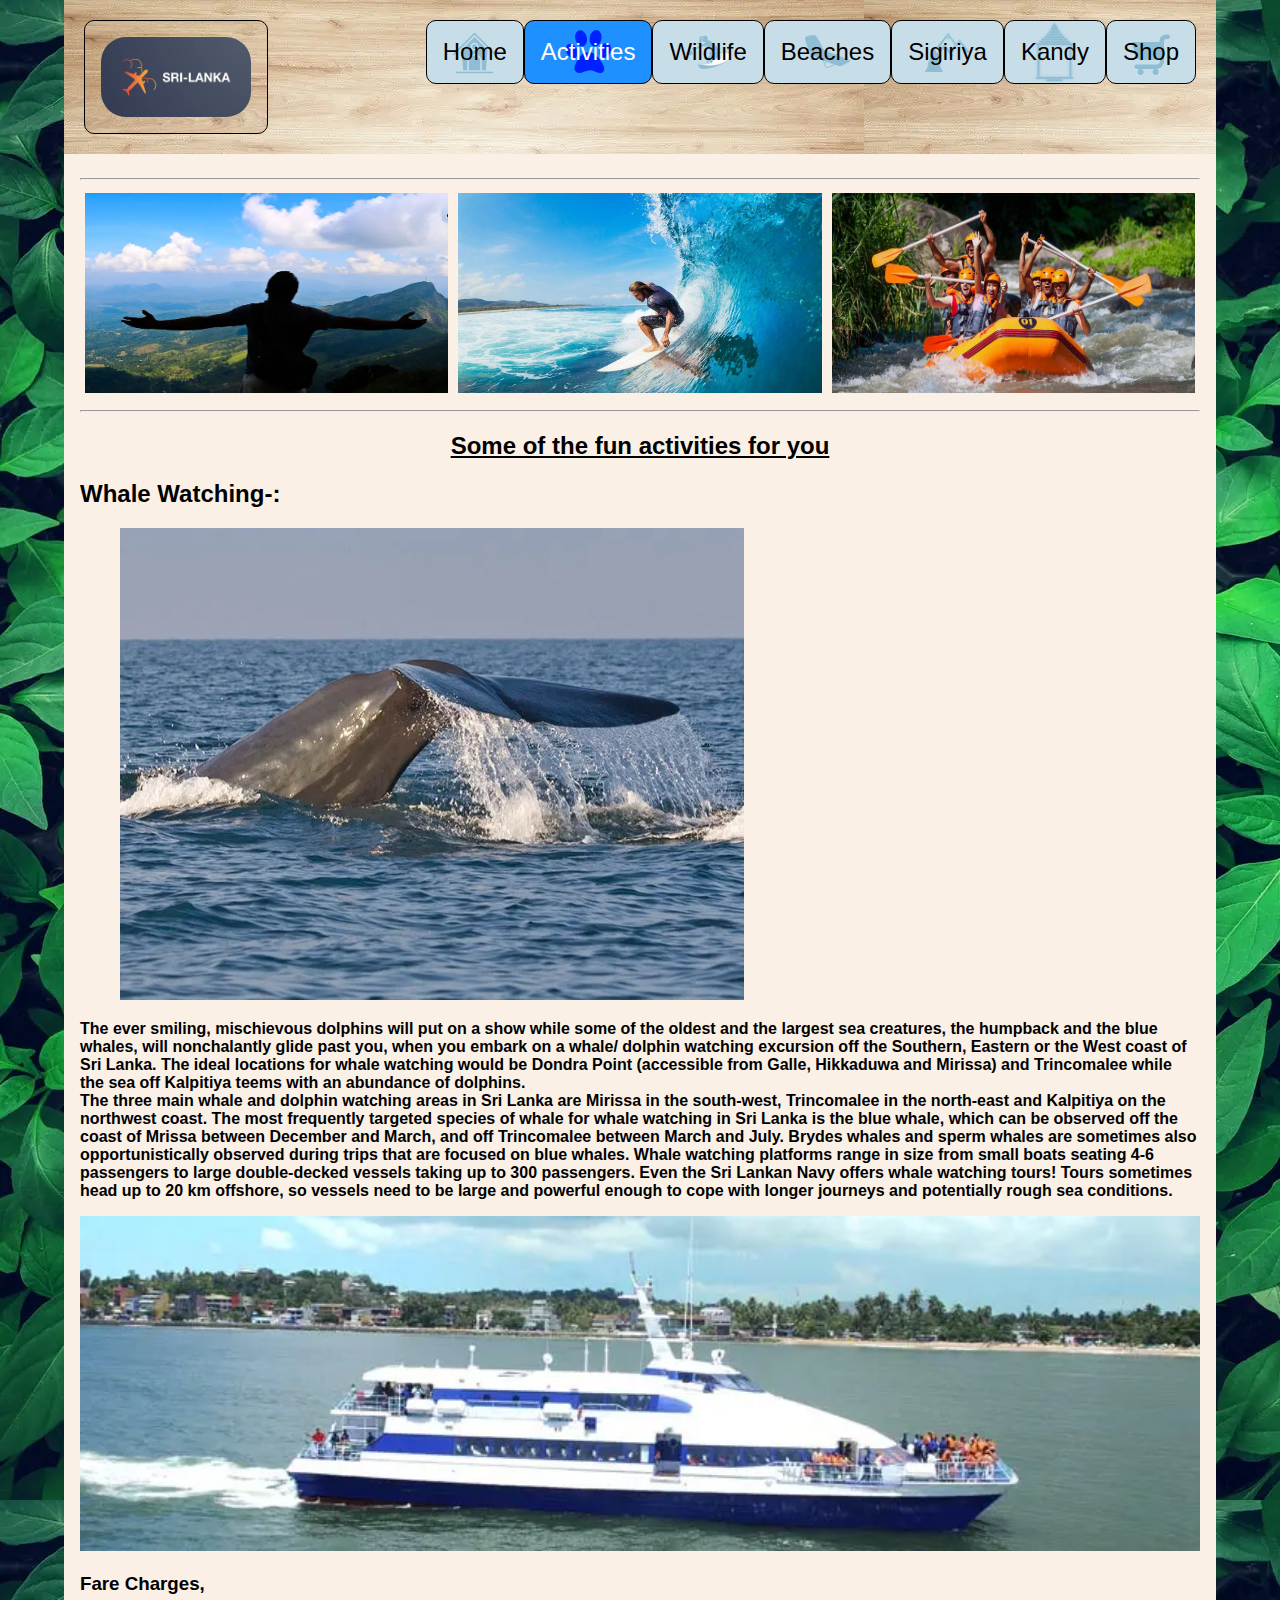
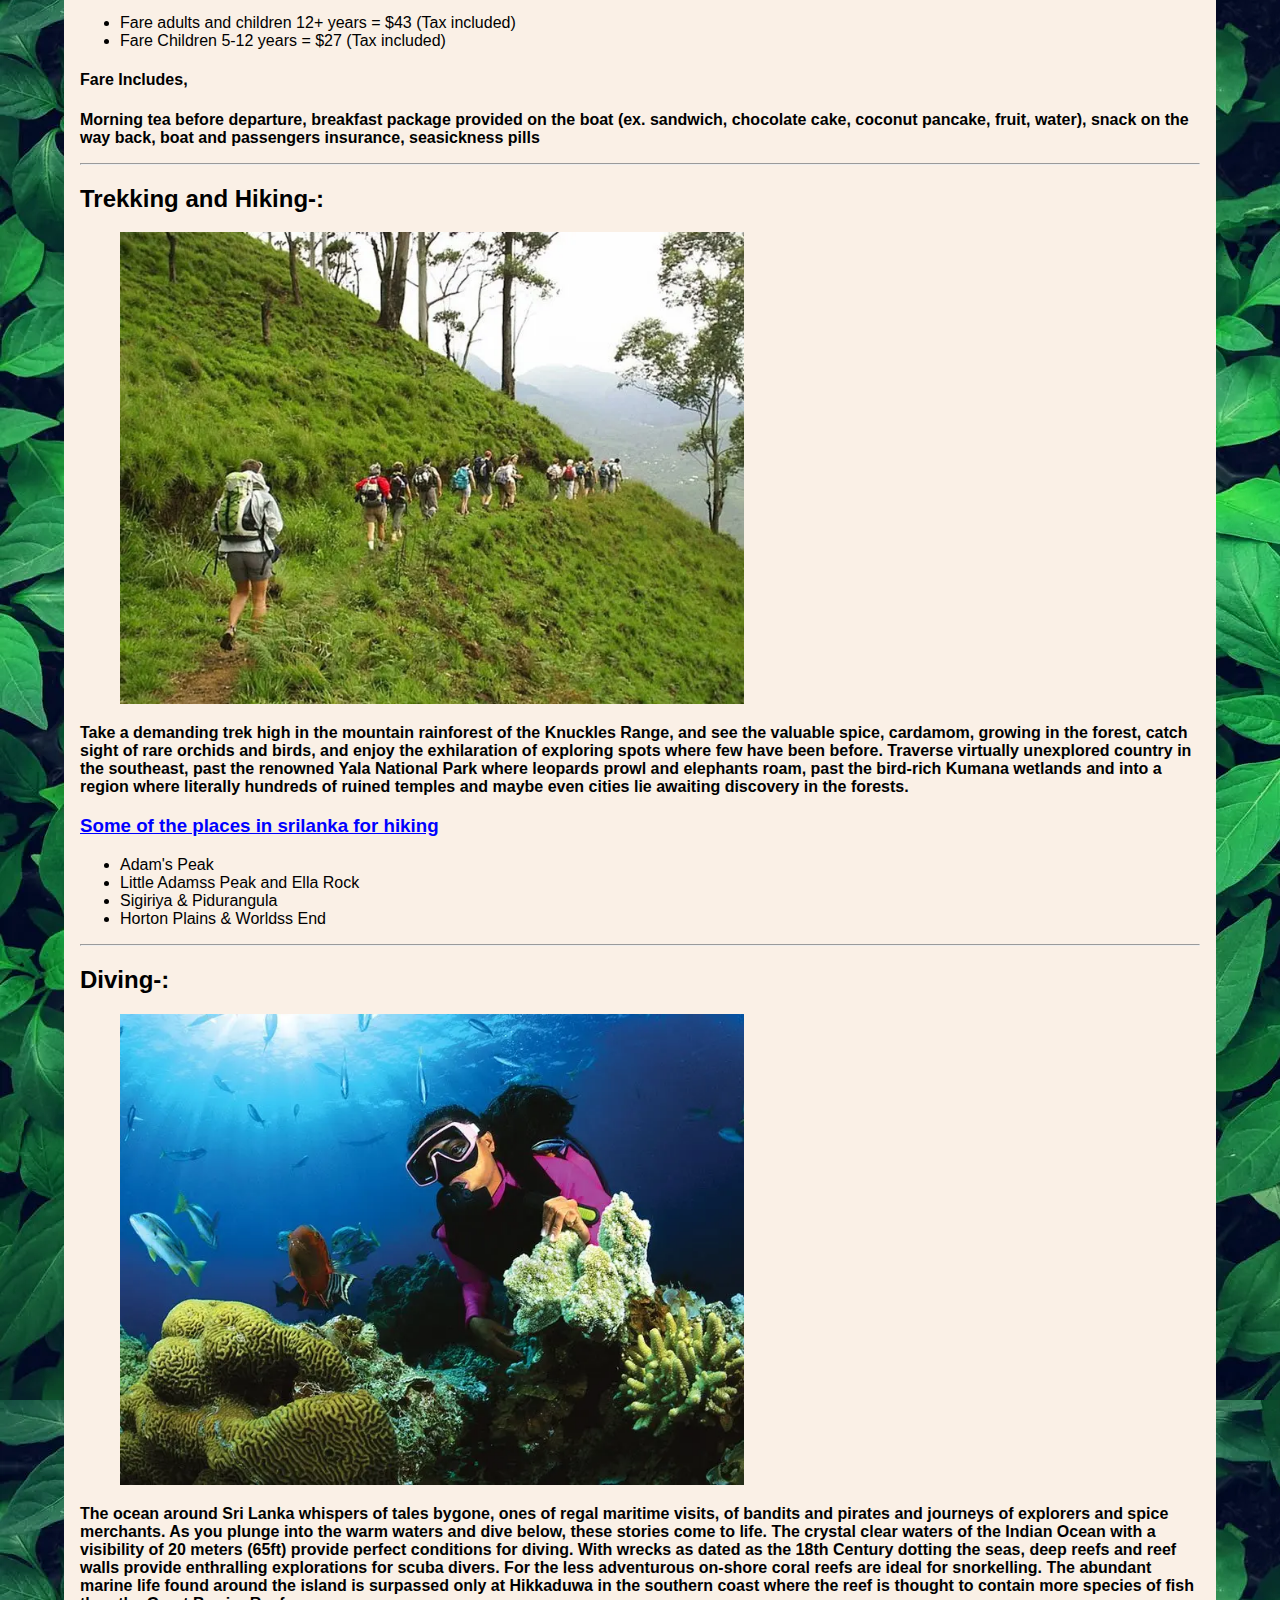
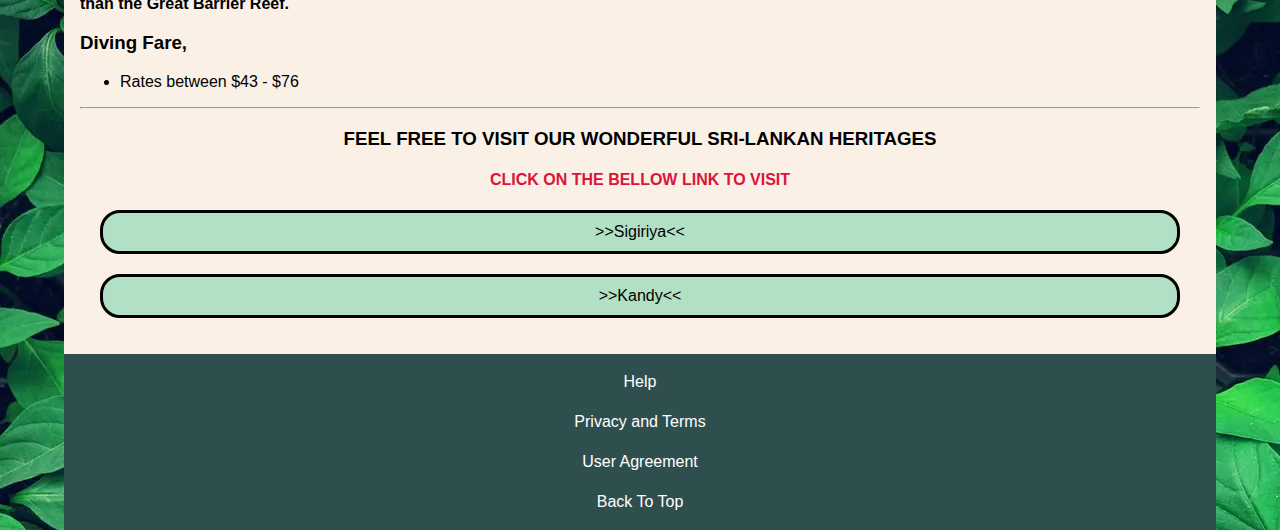
==== activities.html @ 9f650286 "Files Upload" ====
<!DOCTYPE html>
<html>
    <head>
        <title>Activies</title>

        <meta charset="utf-8">
        <meta name="viewport" content="width=device-width, initial-scale=1">
        <link rel="stylesheet" href="activites.css">
        <link rel="stylesheet" href="style.css">

        <!--Fav icon-->
        <link rel="apple-touch-icon" sizes="180x180" href="C:\Users\Abdullah Suhail\Desktop\CB010327\images/1apple-touch-icon.png">
        <link rel="icon" type="image/png" sizes="32x32" href="C:\Users\Abdullah Suhail\Desktop\CB010327\images/1favicon-32x32.png">
        <link rel="icon" type="image/png" sizes="16x16" href="C:\Users\Abdullah Suhail\Desktop\CB010327\images/1favicon-16x16.png">
        <link rel="manifest" href="C:\Users\Abdullah Suhail\Desktop\CB010327\images/site.webmanifest">
        <link rel="mask-icon" href="C:\Users\Abdullah Suhail\Desktop\CB010327\images/1safari-pinned-tab.svg" color="#5bbad5">
        <link rel="shortcut icon" href="C:\Users\Abdullah Suhail\Desktop\CB010327\images/1favicon.ico">
        <meta name="msapplication-TileColor" content="#00aba9">
        <meta name="msapplication-config" content="C:\Users\Abdullah Suhail\Desktop\CB010327\images/1browserconfig.xml">
        <meta name="theme-color" content="#e8e8e8">
    </head>

    
    <body background="images/background3.webp">

      <div id="container">
       <header>
        <div class="header">
          <a class="logoclick" href="index.html"><img src="images/Main logo.webp" alt="home logo" class="homelogo" width="150px" height="80px"></a>
            <div class="header-right">
              <a  href="index.html">Home</a>
              <a class="active" href="activities.html" target="_self">Activities</a>
              <a href="wildlife.html" target="_self">Wildlife</a>
              <a href="beaches.html" target="_self">Beaches</a>
              <a href="heritage1.html" target="_self">Sigiriya</a>
              <a href="heritage2.html" target="_self">Kandy</a>
              <a href="donate.html" target="_self">Shop</a>
            </div>
          </div>
       </header>
<main>
             <hr>
    <div class="row">
        <div class="column">
          <img src="images/slide show 1.webp" class="activities" alt="act1" style="width:100%" height="200px">
        </div>
        <div class="column">
          <img src="images/slide show 2.webp" class="activities" alt="act2" style="width:100%" height="200px">
        </div>
        <div class="column">
          <img src="images/slide show 3.webp" class="activities" alt="act3" style="width:100%" height="200px">
        </div>
      </div>
                    <hr>

                    <h2 style="text-align: center;"><b><u>Some of the fun activities for you</u></b></h2>

                    <article class="whalewatchingmain">
                        <h2 style="text-align:left;">Whale Watching-:</h2>
            
                        <figure>
                            <img class="whalewatchpic" src="images/Whale watching.webp" alt="whale watching">
                        </figure>
            
                        <p style="text-align: left;"><strong>
                            The ever smiling, mischievous dolphins will put on a show while
                             some of the oldest and the largest sea creatures,
                              the humpback and the blue whales, will nonchalantly  glide past you,
                               when you embark on a whale/ dolphin watching excursion off the Southern,
                                Eastern or the West coast of Sri Lanka.
                                 The ideal locations for whale watching would be Dondra
                                  Point (accessible from Galle, Hikkaduwa and Mirissa)
                                   and Trincomalee while the sea off Kalpitiya teems with
                                    an abundance of dolphins. <br>
                                    The three main whale and dolphin watching areas in Sri Lanka
                                     are Mirissa in the south-west, Trincomalee in the north-east
                                      and Kalpitiya on the northwest coast. The most frequently
                                       targeted species of whale for whale watching in
                                        Sri Lanka is the blue whale, which can be observed off
                                         the coast of Mrissa between December and March,
                                          and off Trincomalee between March and July.
                                            Brydes whales and sperm whales are sometimes also
                                             opportunistically observed during trips that are focused on blue whales.
                                               Whale watching platforms range in size from small boats
                                                seating 4-6 passengers to large double-decked vessels
                                                 taking up to 300 passengers.  Even the Sri Lankan Navy
                                                  offers whale watching tours! Tours sometimes head up
                                                   to 20 km offshore, so vessels need to be large and powerful
                                                    enough to cope with longer journeys and potentially rough sea conditions.
                        </strong></p>

                        <img src="images//Whale watching ship.webp" alt="ship" width="100%">

                        <h3><b>Fare Charges,</b></h3>

                        <ul>
                            <li>Fare adults and children 12+ years = $43 (Tax included)</li>
                            <li>Fare Children 5-12 years = $27 (Tax included)</li>
                        </ul>
                        <h4>Fare Includes,</h4>
                            <p><b>Morning tea before departure,
                                 breakfast package provided on the boat (ex. sandwich, chocolate cake,
                                  coconut pancake, fruit, water), snack on the way back,
                                   boat and passengers insurance, seasickness pills</b></p>

                    </article>
            <hr>
                        <article class="hikinhmain"> 
                         <h2>Trekking and Hiking-:</h2>
            
                         <figure>
                             <img class="hikingpic" src="images/Hikking.webp" alt="hiking">
                         </figure>
            
                         <p style="text-align: left;"><strong>
                            Take a demanding trek high in the mountain rainforest
                             of the Knuckles Range, and see the valuable spice, cardamom, growing
                              in the forest, catch sight of rare orchids and birds,
                               and enjoy the exhilaration of exploring spots where
                                few have been before.  Traverse virtually unexplored
                                 country in the southeast, past the renowned Yala
                                  National Park where leopards prowl and elephants roam,
                                   past the bird-rich Kumana wetlands and into 
                                   a region where literally hundreds of ruined
                                    temples and maybe even cities lie awaiting discovery in the forests.
                         </strong></p>

                         <h3 style="color: blue;"><u>Some of the places in srilanka for hiking</u></h3>

                         <ul>
                             <li>Adam's Peak</li>
                             <li>Little Adamss Peak and Ella Rock</li>
                             <li>Sigiriya & Pidurangula</li>
                             <li>Horton Plains & Worldss End</li>
                         </ul>
                        </article>
            <hr>
                        <article class="divingmain">
                         <h2>Diving-:</h2>
            
                         <figure>
                             <img class="divingpic" src="images/diving.webp" alt="diving">
                         </figure>
            
                         <p style="text-align: left;"><strong>
                            The ocean around Sri Lanka whispers of tales bygone,
                             ones of regal maritime visits, of bandits and pirates 
                             and journeys of explorers and spice merchants.
                               As you plunge into the warm waters and dive below,
                                these stories come to life. The crystal clear waters
                                 of the Indian Ocean with a visibility of 20 meters (65ft)
                                   provide perfect conditions for diving.
                                     With wrecks as dated as the 18th Century dotting the seas,
                                      deep reefs and reef walls provide enthralling explorations
                                       for scuba divers. For the less adventurous
                                        on-shore coral reefs are ideal for snorkelling.
                                         The abundant marine life found around the island is
                                          surpassed only at Hikkaduwa in the southern coast
                                           where the reef is thought to contain more species
                                            of fish than the Great Barrier Reef.
                         </strong></p>

                         <h3><b>Diving Fare,</b></h3>
                         <ul>
                             <li>Rates between $43 - $76</li>
                         </ul>

                        
                        </article>
                        <hr>
                        <div id="link">
                          <h3><p>FEEL FREE TO VISIT OUR WONDERFUL SRI-LANKAN HERITAGES</p></h3>
                          <h4><p class="click"><b>CLICK ON THE BELLOW LINK TO VISIT</b></p></h4>
                          <a href="heritage1.html" target="_blank"> >>Sigiriya<< </a>
                          <a href="heritage2.html" target="_blank"> >>Kandy<< </a>
                        </div>
</main>

                        <footer>
                          <nav>
                              <ul>
                                  <li><a href="#">Help</a></li>
                                  <li><a href="#">Privacy and Terms</a></li>
                                  <li><a href="#">User Agreement</a></li>
                                  <li><a href="#top">Back To Top</a></li>
                              </ul>
                          </nav>
                      </footer>
                    </div>
    </body>
</html>
---- activites.css ----
* {box-sizing: border-box}
body {font-family: Arial, Helvetica, sans-serif; margin:0}

/* Three image containers (use 25% for four, and 50% for two, etc) */
.column {
  float: left;
  width: 33.33%;
  padding: 5px;
}

/* Clear floats after image containers */
.row::after {
content: "";
clear: both;
display: table;
}

/* Media for the economy */
@media screen and (max-width: 560px) {
  .column {
    float: none;
    width: 100%;
    padding: 5px;
  }

  .activities {
    height: 200px;
  }
}

.activities:hover {
  animation-name: ecopictures;
  -webkit-animation-name: ecopictures;
  transform: scale(1.2);
  -webkit-transform:scale(1.2);
  animation-delay: 1s;
  -webkit-animation-delay: 1s;
  transition: 1s;
}

.whalewatchpic {
  width: 100%;
  height: auto;
}

@media (min-width: 1025px) and (max-width: 1280px)
{  
  .whalewatchpic {
width: 60%;
height: 50%;
  }
}

.hikingpic {
  width: 100%;
  height: auto;
}

@media (min-width: 1025px) and (max-width: 1280px)
{  
  .hikingpic {
width: 60%;
height: 50%;
  }
}

.divingpic {
  width: 100%;
  height: auto;
}

@media (min-width: 1025px) and (max-width: 1280px)
{  
  .divingpic {
width: 60%;
height: 50%;
  }
}

#link a {
display: flex;
justify-content: center;
  margin: 20px;
  color: black;
  padding: 10px;
  background-color:rgb(177, 224, 196);
  border-radius: 20px;
  border: 3px solid black;
  text-decoration: none;
}

#link p {
  text-align: center;
}

.click {
  color: crimson;
}
---- style.css ----
* body {
    margin: 0;
    font-family: Arial, Helvetica, sans-serif;
  }
  

  #container {
    min-width: 240px;
    max-width: 1200px;
    width: 90%;
    margin: 0 auto;
background: linen;
}

.logoclick {
    padding: 0;
    margin: 0;
    background-image: url("images/wooden\ heaher\ design.webp");
}


.heading {
  text-align: center;
}

footer {
  background: darkslategrey;
  padding: 0.5em;
  text-align: center;
}


main {
    padding: 1em;
    margin: 0;
}



   /*Navigaion bar*/
   .header {
    overflow: hidden;
    background: url("images/wooden\ heaher\ design.webp");
    padding: 20px 20px;
  }
  
  .header a {
    display: flex;
    float: left;
    color: black;
    background-color: rgb(199, 222, 233);
    text-align: center;
    padding: 16px;
    text-decoration: none;
    font-size: 24px; 
    line-height: 30px;
    border-radius: 10px;
    border: 1px solid black;
  }

  @media screen and (min-width: 768px) and (max-width: 900px) {
.header a {
  padding: 7px;
}
  }
  
  .header a.logo {
    font-size: 15px;
    font-weight: bold;
  }
  
  .header a:hover {
    background-color: #ddd;
    color: black;
  }
  
  .header a.active {
    background-color: dodgerblue;
    color: white;
  }
  
  .header-right {
    float: right;
  }
  
  .homelogo {
      border-radius: 25px;
  }

 /* Normmal size icons */
 .header-right a:nth-of-type(1) {
    background-image: url(images/home.svg);
    background-repeat: no-repeat;
    background-position: center;
    background-size: 45px;
    margin: 0px;
    background-blend-mode: overlay;
    }
    
    .header-right a:nth-of-type(2) {
    background-image: url(images/Wildlife.svg);
    background-repeat: no-repeat;
    background-position: center;
    background-size: 45px;
    background-blend-mode: overlay;
    }
    
    .header-right a:nth-of-type(3) {
    background-image: url(images/activities.svg);
    background-repeat: no-repeat;
    background-position: center;
    background-size: 45px;
    background-blend-mode: overlay;
    }
    
    .header-right a:nth-of-type(4) {
    background-image: url(images/beaches\ \(2\).svg);
    background-repeat: no-repeat;
    background-position: center;
    background-size: 45px;
    background-blend-mode: overlay;
    }
    
    .header-right a:nth-of-type(5) {
    background-image: url(images/heritage\ 1.svg);
    background-repeat: no-repeat;
    background-position: center;
    background-size: 45px;
    background-blend-mode: overlay;
    }
    
    .header-right a:nth-of-type(6) {
    background-image: url(images/Temple.svg);
    background-repeat: no-repeat;
    background-position: center;
    background-size: 45px;
    background-blend-mode: overlay;
    }
    
    .header-right a:nth-of-type(7) {
    background-image: url(images/grocery-15.svg);
    background-repeat: no-repeat;
    background-position: center;
    background-size: 45px;
    background-blend-mode: overlay;
    }
    
    @media screen and (max-width: 540px) {
      .header a {
        float: none;
        display: block;
        text-align: center;
        line-height: 20px;
      }
      
      .header-right {
        float: none;
      }
    
      .homelogo {
          width: 100%;
          height: 120px;
      }
    
      .header-right a:nth-of-type(1) {
        background-image: url(images/home.svg);
        background-repeat: no-repeat;
        background-position: left;
        background-size: 45px;
        background-blend-mode: normal;
      }
      
      .header-right a:nth-of-type(2) {
        background-image: url(images/Wildlife.svg);
        background-repeat: no-repeat;
        background-position: left;
        background-size: 45px;
        background-blend-mode: normal;
      }
      
      .header-right a:nth-of-type(3) {
        background-image: url(images/activities.svg);
        background-repeat: no-repeat;
        background-position: left;
        background-size: 45px;
        background-blend-mode: normal;
      }
      
      .header-right a:nth-of-type(4) {
        background-image: url(images/beaches\ \(2\).svg);
        background-repeat: no-repeat;
        background-position: left;
        background-size: 45px;
        background-blend-mode: normal;
      }
      
      .header-right a:nth-of-type(5) {
        background-image: url(images/heritage\ 1.svg);
        background-repeat: no-repeat;
        background-position: left;
        background-size: 45px;
        background-blend-mode: normal;
      }
      
      .header-right a:nth-of-type(6) {
        background-image: url(images/Temple.svg);
        background-repeat: no-repeat;
        background-position: left;
        background-size: 45px;
        background-blend-mode: normal;
      }
    
      .header-right a:nth-of-type(7) {
        background-image: url(images/grocery-15.svg);
        background-repeat: no-repeat;
        background-position: left;
        background-size: 45px;
        background-blend-mode: normal;
      }
      
    }
  
  footer ul {
    list-style-type: none;
    padding: 0;
    margin: 0;
}

footer a {
    text-decoration: none;
    color: white;
    line-height: 40px;
}

footer a:hover {
    text-decoration: underline;
    color: #ff7b00;
}
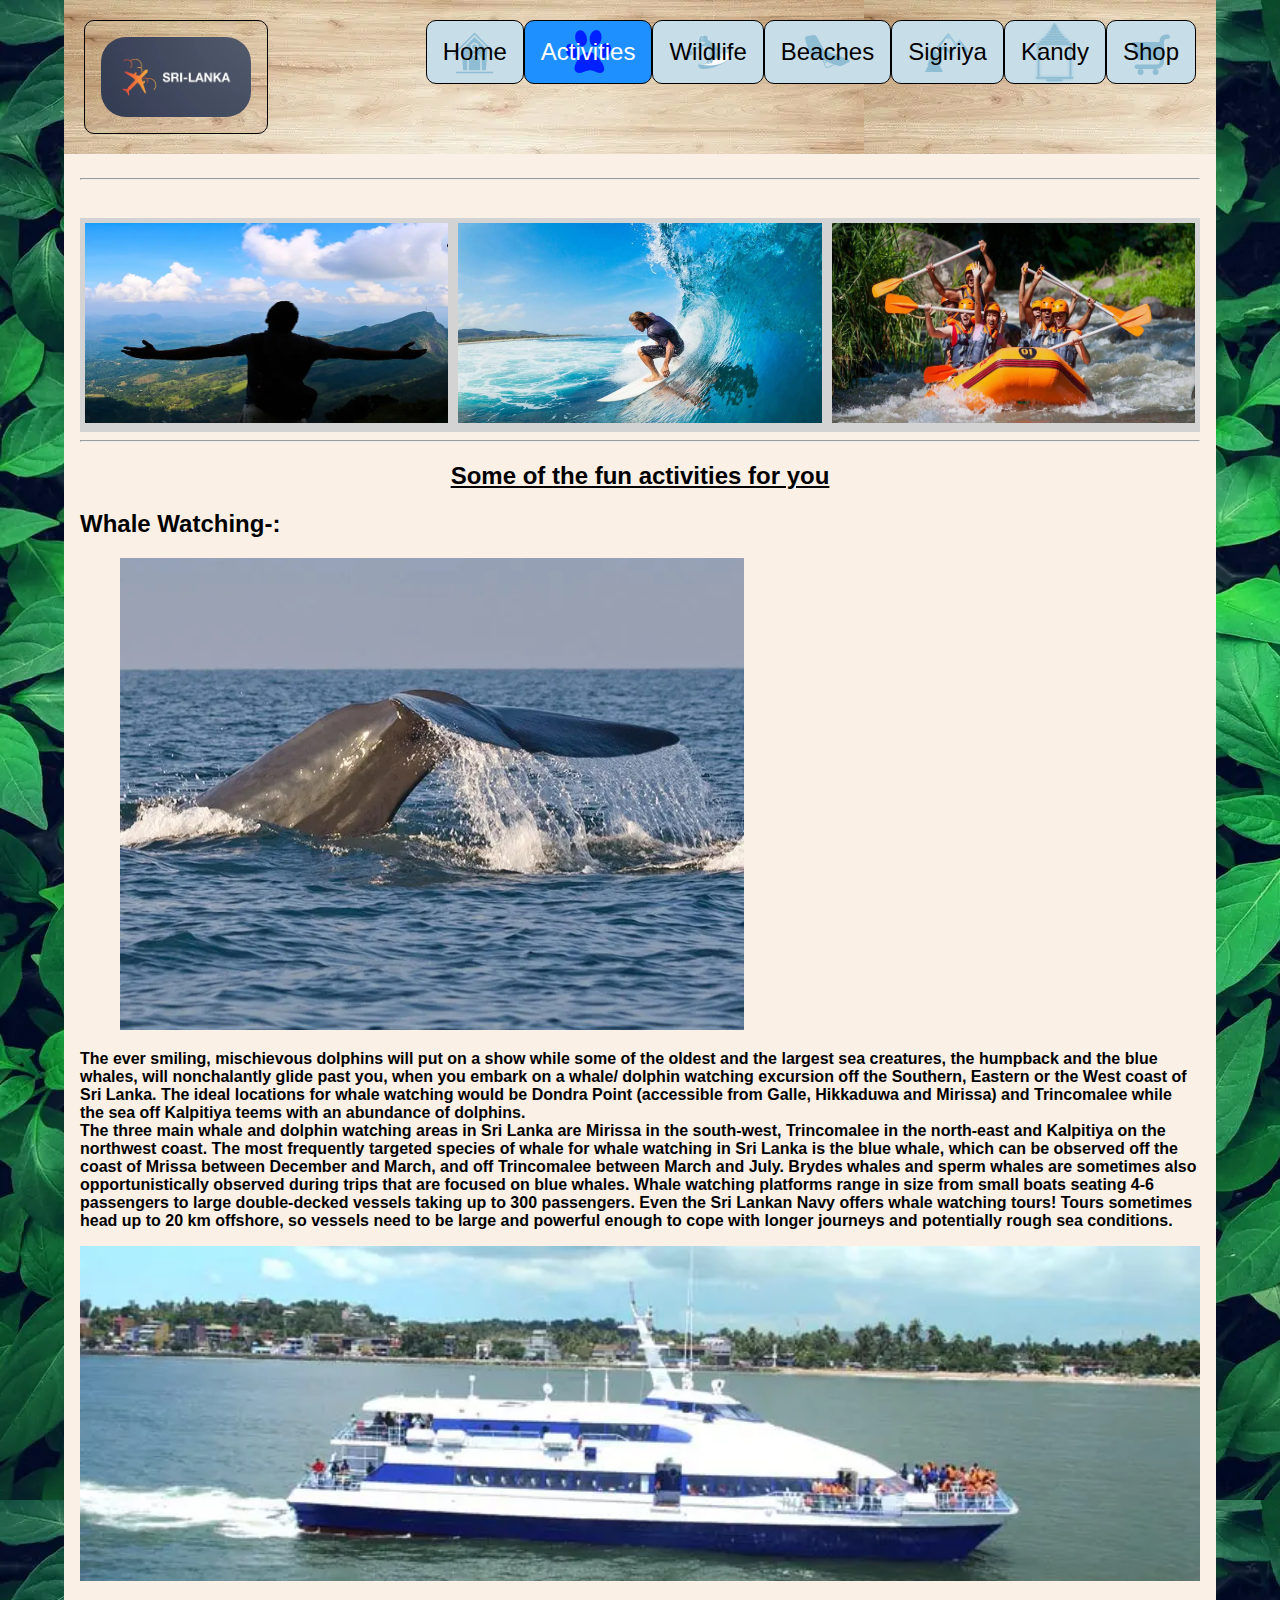
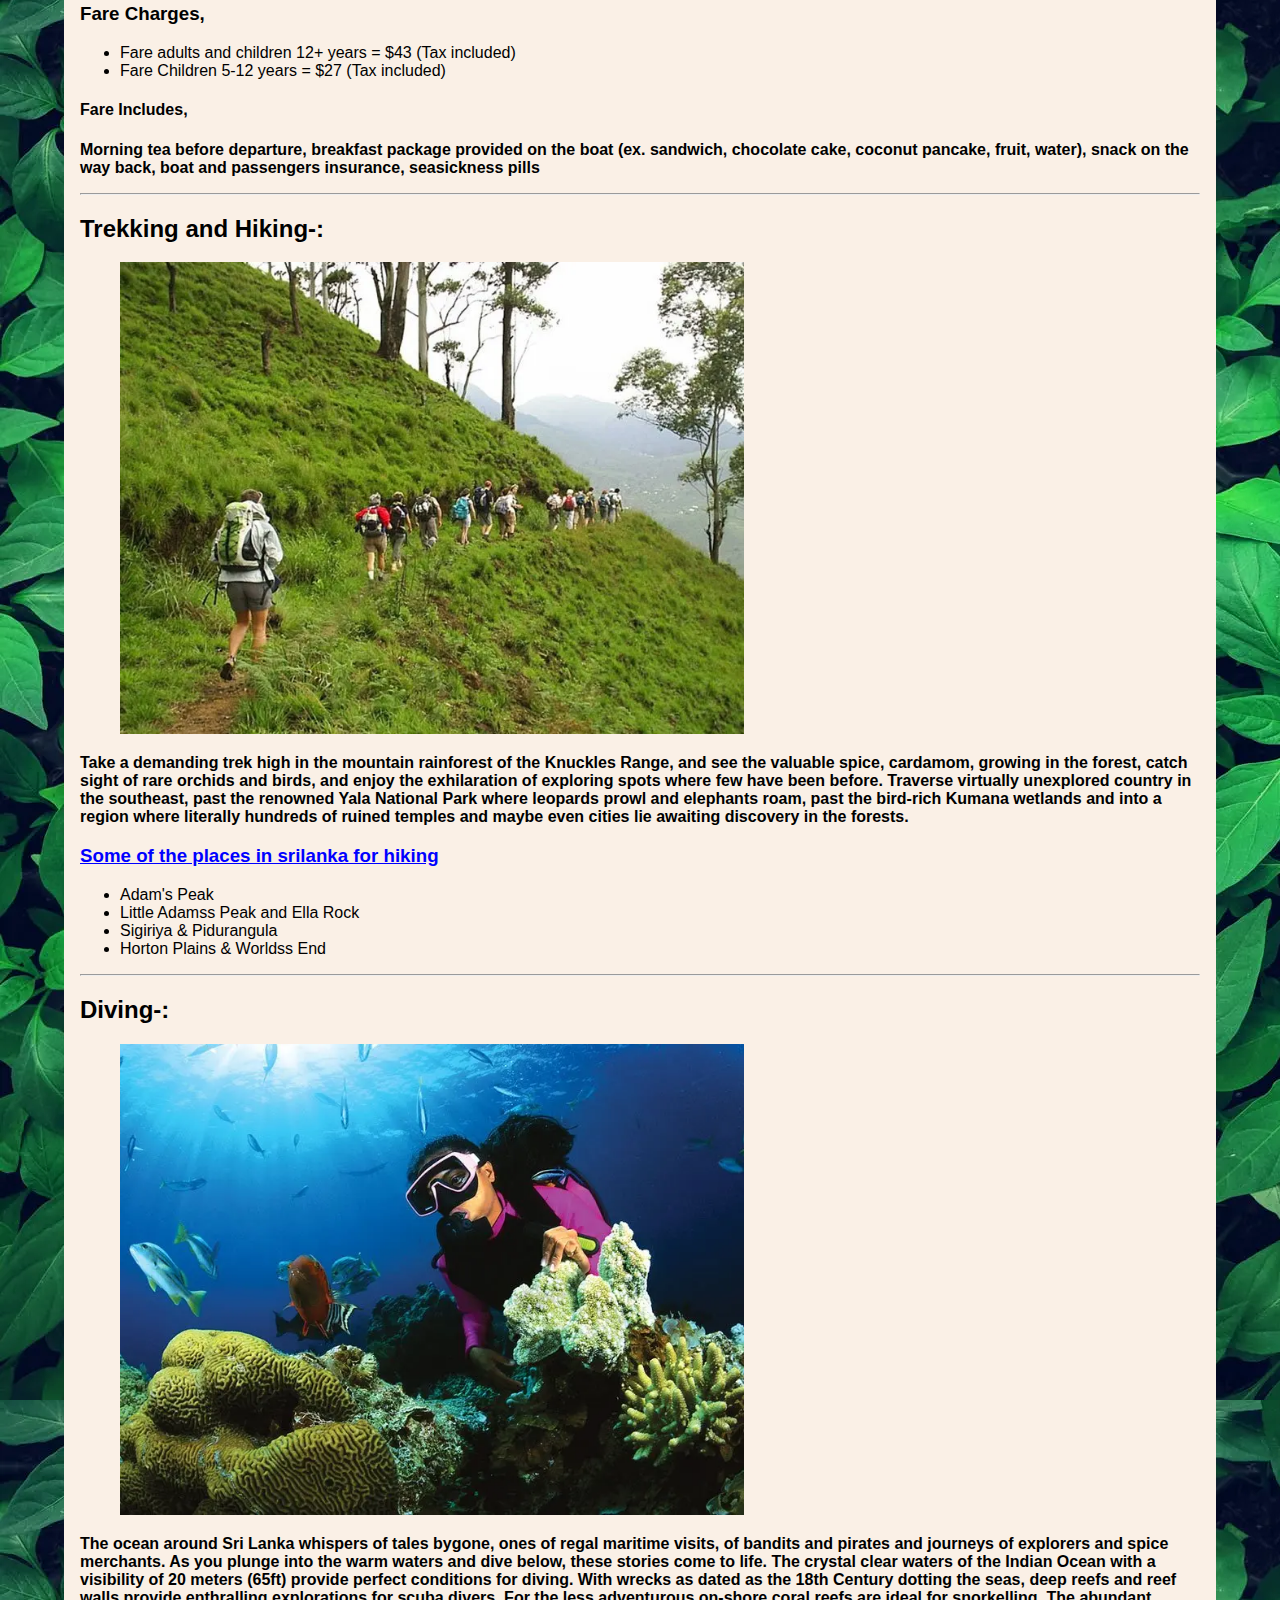
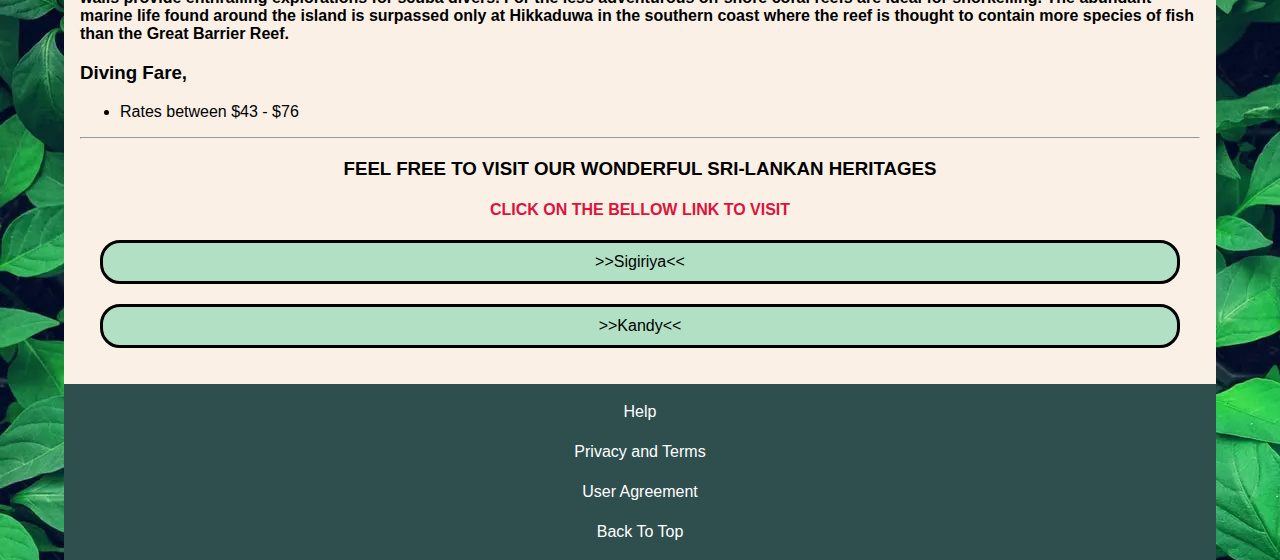
==== commit 01962132: "update" ====
--- a/activities.html
+++ b/activities.html
@@ -5,18 +5,17 @@
 
         <meta charset="utf-8">
         <meta name="viewport" content="width=device-width, initial-scale=1">
-        <link rel="stylesheet" href="activites.css">
         <link rel="stylesheet" href="style.css">
 
         <!--Fav icon-->
-        <link rel="apple-touch-icon" sizes="180x180" href="C:\Users\Abdullah Suhail\Desktop\CB010327\images/1apple-touch-icon.png">
-        <link rel="icon" type="image/png" sizes="32x32" href="C:\Users\Abdullah Suhail\Desktop\CB010327\images/1favicon-32x32.png">
-        <link rel="icon" type="image/png" sizes="16x16" href="C:\Users\Abdullah Suhail\Desktop\CB010327\images/1favicon-16x16.png">
-        <link rel="manifest" href="C:\Users\Abdullah Suhail\Desktop\CB010327\images/site.webmanifest">
-        <link rel="mask-icon" href="C:\Users\Abdullah Suhail\Desktop\CB010327\images/1safari-pinned-tab.svg" color="#5bbad5">
-        <link rel="shortcut icon" href="C:\Users\Abdullah Suhail\Desktop\CB010327\images/1favicon.ico">
+        <link rel="apple-touch-icon" sizes="180x180" href="images/1apple-touch-icon.png">
+        <link rel="icon" type="image/png" sizes="32x32" href="images/1favicon-32x32.png">
+        <link rel="icon" type="image/png" sizes="16x16" href="images/1favicon-16x16.png">
+        <link rel="manifest" href="images/site.webmanifest">
+        <link rel="mask-icon" href="images/1safari-pinned-tab.svg" color="#5bbad5">
+        <link rel="shortcut icon" href="images/1favicon.ico">
         <meta name="msapplication-TileColor" content="#00aba9">
-        <meta name="msapplication-config" content="C:\Users\Abdullah Suhail\Desktop\CB010327\images/1browserconfig.xml">
+        <meta name="msapplication-config" content="images/1browserconfig.xml">
         <meta name="theme-color" content="#e8e8e8">
     </head>
 
@@ -185,6 +184,38 @@
                                   <li><a href="#top">Back To Top</a></li>
                               </ul>
                           </nav>
+
+                           <!--  References   -->
+          <!--
+            Adam, Z., (2022). britannica..  Available at: https://www.britannica.com/place/Sri-Lanka
+[Accessed 10 June 2022].
+Bandaranayake, S., (2022). Wikipedia. Available at: https://en.wikipedia.org/wiki/Sigiriya
+[Accessed 10 June 2022].
+Cuzin, F., (2022). Wikipedia. Available at: https://en.wikipedia.org/wiki/African_leopard
+[Accessed 10 June 2022].
+De Sila, M. K., (2022). wikipedia. Available at: https://en.wikipedia.org/wiki/Portuguese_Ceylon
+[Accessed 10 Jube 2022].
+Ecolodge, (2022). Rainforest. Available at: https://www.rainforest-ecolodge.com/sinharaja-rainforest/fauna.html
+[Accessed 10 June 2022].
+Escapes, S., (2015). DEstination Srilanka. Available at: https://www.destinationsrilanka.travel/Hikkaduwa_Marine_National_Park.php
+[Accessed 10 June 2022].
+Geeth, W. M., (2022). Whale watching. Available at: https://www.whale-watching-mirissa.com/
+[Accessed 10 June 2022].
+Judy, T., (2016). Acedamy Travel. Available at: https://academytravel.com.au/blog/brief-history-sri-lanka/
+[Accessed 10 June 2022].
+Melton, J. G., (2022). Wikipedia. Available at: https://en.wikipedia.org/wiki/Culture_of_Sri_Lanka
+[Accessed 10 June 2022].
+Senaratne, L. B., (2022). Wikipedia. Available at: https://en.wikipedia.org/wiki/Kandy
+[Accessed 10 June 2022].
+Sherman, F., (2021). Planet Ware. Available at: https://www.planetware.com/sri-lanka/top-rated-beaches-in-sri-lanka-ind-1-8.htm
+[Accessed 10 June 2022].
+Travel, (2022). Srilanak Travel. Available at: https://www.srilanka.travel/adventure-sports
+[Accessed 10 June 2022].
+Travel, (2022). Srilanka Travel. Available at: https://www.srilanka.travel/
+[Accessed 10 June 2022].
+wiliam, (2022). Wiliam Angiliss Institue. 
+Available at: https://www.cahm.lk/culture-of-sri-
+          -->
                       </footer>
                     </div>
     </body>
--- a/style.css
+++ b/style.css
@@ -1,3 +1,4 @@
+/*================ COMMON STYLE ===================*/
 * body {
     margin: 0;
     font-family: Arial, Helvetica, sans-serif;
@@ -235,4 +236,628 @@
 footer a:hover {
     text-decoration: underline;
     color: #ff7b00;
+}
+
+
+
+/*================== HOME STYLE ========================*/
+
+* {
+  box-sizing: border-box;
+}
+
+/* Three image containers (use 25% for four, and 50% for two, etc) */
+.column {
+  float: left;
+  width: 33.33%;
+  padding: 5px;
+}
+
+/* Clear floats after image containers */
+.row::after {
+content: "";
+clear: both;
+display: table;
+}
+
+video {
+  width: 100%;
+  height: 30%;
+  cursor: pointer;
+}
+
+
+.history{
+  text-align: left;
+}
+
+.culture{
+  text-align: left;
+}
+
+.fig1 {
+  width:100%;
+  height: auto;
+  }
+
+ .greeting {
+   width: 100%;
+   height: auto;
+ } 
+
+ .faiths {
+   width: 100%;
+   height: auto;
+ }
+
+ @media (min-width: 1025px) and (max-width: 1280px)
+{  
+  .greeting {
+width: 60%;
+height: 50%;
+  }
+} 
+
+@media (min-width: 1025px) and (max-width: 1280px)
+{  
+  .fig1 {
+width: 60%;
+height: 50%;
+  }
+} 
+
+@media (min-width: 1025px) and (max-width: 1280px)
+{  
+  .faiths {
+width: 60%;
+height: 50%;
+  }
+} 
+
+/* Media for the economy */
+@media screen and (max-width: 560px) {
+  .column {
+    float: none;
+    width: 100%;
+    padding: 5px;
+  }
+
+  .eco {
+    height: 200px;
+  }
+}
+
+.eco:hover {
+  animation-name: ecopictures;
+  -webkit-animation-name: ecopictures;
+  transform: scale(1.2);
+  -webkit-transform:scale(1.2);
+  animation-delay: 1s;
+  -webkit-animation-delay: 1s;
+  transition: 1s;
+}
+
+
+
+/*=================== ACTIVITIES STYLE ==================*/
+
+
+* {box-sizing: border-box}
+body {font-family: Arial, Helvetica, sans-serif; margin:0}
+
+/* Three image containers (use 25% for four, and 50% for two, etc) */
+.column {
+  float: left;
+  width: 33.33%;
+  padding: 5px;
+}
+
+/* Clear floats after image containers */
+.row::after {
+content: "";
+clear: both;
+display: table;
+}
+
+/* Media for the economy */
+@media screen and (max-width: 560px) {
+  .column {
+    float: none;
+    width: 100%;
+    padding: 5px;
+  }
+
+  .activities {
+    height: 200px;
+  }
+}
+
+.activities:hover {
+  animation-name: ecopictures;
+  -webkit-animation-name: ecopictures;
+  transform: scale(1.2);
+  -webkit-transform:scale(1.2);
+  animation-delay: 1s;
+  -webkit-animation-delay: 1s;
+  transition: 1s;
+}
+
+.whalewatchpic {
+  width: 100%;
+  height: auto;
+}
+
+@media (min-width: 1025px) and (max-width: 1280px)
+{  
+  .whalewatchpic {
+width: 60%;
+height: 50%;
+  }
+}
+
+.hikingpic {
+  width: 100%;
+  height: auto;
+}
+
+@media (min-width: 1025px) and (max-width: 1280px)
+{  
+  .hikingpic {
+width: 60%;
+height: 50%;
+  }
+}
+
+.divingpic {
+  width: 100%;
+  height: auto;
+}
+
+@media (min-width: 1025px) and (max-width: 1280px)
+{  
+  .divingpic {
+width: 60%;
+height: 50%;
+  }
+}
+
+#link a {
+display: flex;
+justify-content: center;
+  margin: 20px;
+  color: black;
+  padding: 10px;
+  background-color:rgb(177, 224, 196);
+  border-radius: 20px;
+  border: 3px solid black;
+  text-decoration: none;
+}
+
+#link p {
+  text-align: center;
+}
+
+.click {
+  color: crimson;
+}
+
+
+/*==================== WILDLIFE STYLE =========================*/
+
+* {box-sizing: border-box}
+body {font-family: Arial, Helvetica, sans-serif; margin:0}
+
+/* Three image containers (use 25% for four, and 50% for two, etc) */
+.column {
+  float: left;
+  width: 33.33%;
+  padding: 5px;
+}
+
+/* Clear floats after image containers */
+.row::after {
+content: "";
+clear: both;
+display: table;
+}
+
+/* Media for the economy */
+@media screen and (max-width: 560px) {
+  .column {
+    float: none;
+    width: 100%;
+    padding: 5px;
+  }
+
+  .wild {
+    height: 200px;
+  }
+}
+
+.wild:hover {
+  animation-name: ecopictures;
+  -webkit-animation-name: ecopictures;
+  transform: scale(1.2);
+  -webkit-transform:scale(1.2);
+  animation-delay: 1s;
+  -webkit-animation-delay: 1s;
+  transition: 1s;
+}
+
+.yalapic {
+  width: 100%;
+  height: auto;
+}
+
+@media (min-width: 1000px) and (max-width: 1280px)
+{  
+  .yalapic {
+width: 50%;
+height: 400px;
+  }
+}
+
+.singarajapic {
+  width: 100%;
+  height: auto;
+}
+
+@media (min-width: 1000px) and (max-width: 1280px)
+{  
+  .singarajapic {
+width: 50%;
+height: 400px;
+  }
+}
+
+.udawalawepic {
+  width: 100%;
+  height: auto;
+}
+
+@media (min-width: 1000px) and (max-width: 1280px)
+{  
+  .udawalawepic {
+width: 50%;
+height: 400px;
+  }
+}
+
+.mirissapic {
+  width: 100%;
+  height: auto;
+}
+
+@media (min-width: 1000px) and (max-width: 1280px)
+{  
+  .mirissapic {
+width: 50%;
+height: 400px;
+  }
+}
+
+.marinepic {
+  width: 100%;
+  height: auto;
+}
+
+@media (min-width: 1000px) and (max-width: 1280px)
+{  
+  .marinepic {
+width: 50%;
+height: 400px;
+  }
+}
+
+.minneriyapic {
+  width: 100%;
+  height: auto;
+}
+
+@media (min-width: 1000px) and (max-width: 1280px)
+{  
+  .minneriyapic {
+width: 50%;
+height: 400px;
+  }
+}
+
+table {
+  overflow: scroll;
+  height: 50%;
+  overflow-y: scroll;
+  width: 100%;
+  border: 1px solid #ddd;
+  background-color: white;
+}
+
+table ul {
+  list-style-type: none;
+}
+
+table td {
+  text-align: center;
+}
+
+table li {
+  text-align: left;
+}
+
+/* Maps */
+.yaladiv iframe {
+  width: 400px;
+  height: 400px;
+  float: right;
+}
+
+
+.sinarajadiv iframe {
+  width: 400px;
+  height: 400px;
+  float: right;
+}
+
+.udawalawediv iframe {
+  width: 400px;
+  height: 400px;
+  float: right;
+}
+
+.mirissadiv iframe {
+  width: 400px;
+  height: 400px;
+  float: right;
+}
+
+.marinediv iframe {
+  width: 400px;
+  height: 400px;
+  float: right;
+}
+
+.minneriyadiv iframe {
+  width: 400px;
+  height: 400px;
+  float: right;
+}
+
+@media screen and (max-width: 999px) {
+  .yaladiv iframe {
+    width: 100%;
+    height: 350px;
+    float: none;
+    display: flex;
+  
+  }
+
+  .sinarajadiv iframe {
+    width: 100%;
+    height: 350px;
+    float: none;
+  }
+
+  .udawalawediv iframe {
+    width: 100%;
+    height: 350px;
+    float: none;
+  }
+
+  .mirissadiv iframe {
+    width: 100%;
+    height: 350px;
+    float: none;
+  }
+
+  .marinediv iframe {
+    width: 100%;
+    height: 350px;
+    float: none;
+  }
+
+  .minneriyadiv iframe {
+    width: 100%;
+    height: 350px;
+    float: none;
+  }
+  
+}
+
+
+/*================== BEACHES STYLE ===================*/
+
+* {box-sizing: border-box}
+body {font-family: Arial, Helvetica, sans-serif; margin:0}
+
+/* Three image containers (use 25% for four, and 50% for two, etc) */
+.column {
+  float: left;
+  width: 33.33%;
+  padding: 5px;
+}
+
+/* Clear floats after image containers */
+.row::after {
+content: "";
+clear: both;
+display: table;
+}
+
+/* Media for the economy */
+@media screen and (max-width: 560px) {
+  .column {
+    float: none;
+    width: 100%;
+    padding: 5px;
+  }
+
+  .beach {
+    height: 200px;
+  }
+}
+
+.beach:hover {
+  animation-name: ecopictures;
+  -webkit-animation-name: ecopictures;
+  transform: scale(1.2);
+  -webkit-transform:scale(1.2);
+  animation-delay: 1s;
+  -webkit-animation-delay: 1s;
+  transition: 1s;
+}
+
+  .nilavalipic {
+    width: 100%;
+    height: auto;
+  }
+
+  @media (min-width: 1025px) and (max-width: 1280px)
+  {  
+    .nilavalipic {
+  width: 60%;
+  height: 50%;
+    }
+  }
+
+  .arugambaypic {
+    width: 100%;
+    height: auto;
+  }
+
+  @media (min-width: 1025px) and (max-width: 1280px)
+{  
+  .arugambaypic {
+width: 60%;
+height: 50%;
+  }
+}
+
+.unawatunapic {
+  width: 100%;
+  height: auto;
+}
+
+@media (min-width: 1025px) and (max-width: 1280px)
+{  
+.unawatunapic {
+width: 60%;
+height: 50%;
+}
+}
+
+
+/*====================== DONATE STYLE =====================*/
+
+.container {
+  position: relative;
+  width: 100%;
+}
+
+.image {
+  opacity: 1;
+  display: block;
+  width: 100%;
+  height: auto;
+  transition: .5s ease;
+  backface-visibility: hidden;
+}
+
+.middle {
+  transition: .5s ease;
+  opacity: 0;
+  position: absolute;
+  top: 50%;
+  left: 50%;
+  transform: translate(-50%, -50%);
+  -ms-transform: translate(-50%, -50%);
+  text-align: center;
+}
+
+.container:hover .image {
+  opacity: 0.7;
+}
+
+.container:hover .middle {
+  opacity: 1;
+}
+
+.text {
+  background-color: black;
+  border-radius: 25px;
+  color: white;
+  font-size: 16px;
+  padding: 16px 32px;
+}
+
+* {
+  box-sizing: border-box;
+}
+/* Create three equal columns that floats next to each other */
+.column {
+  background-color: lightgrey;
+  float: left;
+  width: 33.33%;
+  padding: 5px;
+  margin-top: 30px;
+  text-align: center;
+}
+
+/* Clear floats after the columns */
+.row:after {
+  content: "";
+  display: table;
+  clear: both;
+}
+
+.column h2 {
+  background-color: darkslategray;
+  padding: 10px;
+}
+
+.column ul {
+  background-color: aliceblue;
+  color: black;
+  text-align: left;
+  border-radius: 10px;
+}
+
+.column li {
+  text-decoration: none;
+}
+
+.colour1 {
+  color: rgb(255, 86, 24);
+}
+
+.colour2 {
+  color: goldenrod;
+}
+
+.colour3 {
+  color: silver;
+}
+
+.column h3 {
+  border-radius: 10px;
+  border: 3px solid black;
+}
+
+#amount {
+  text-shadow: 10px;
+  font-family: Cambria, Cochin, Georgia, Times, 'Times New Roman', serif;
+  font-size: medium;
+  border-radius: 50px;
+  border: 2px solid black;
+  background-color: white;
+}
+
+/* When device is small */
+@media screen and (max-width: 850px) {
+  .column {
+      background-color: lightgrey;
+      float: none;
+      width: 100%;
+      padding: 5px;
+      margin-top: 30px;
+      text-align: center;
+    }
 }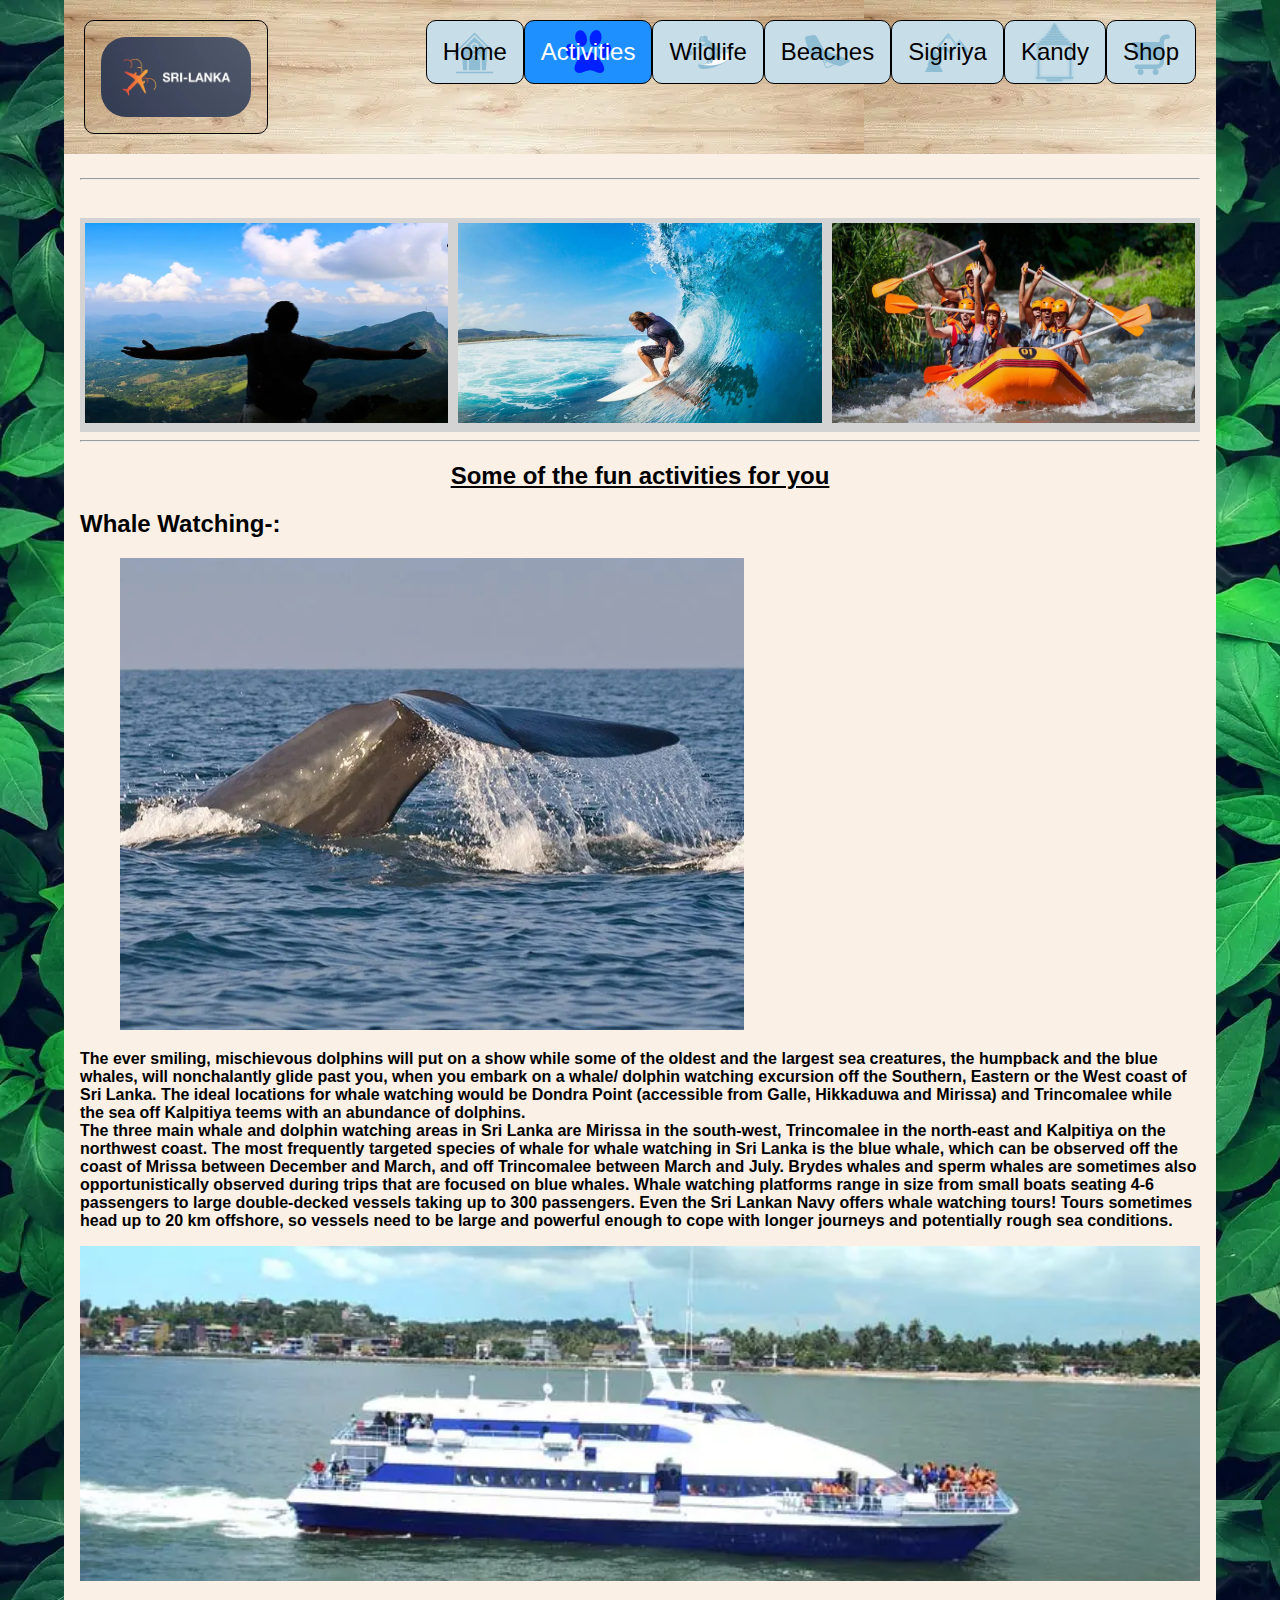
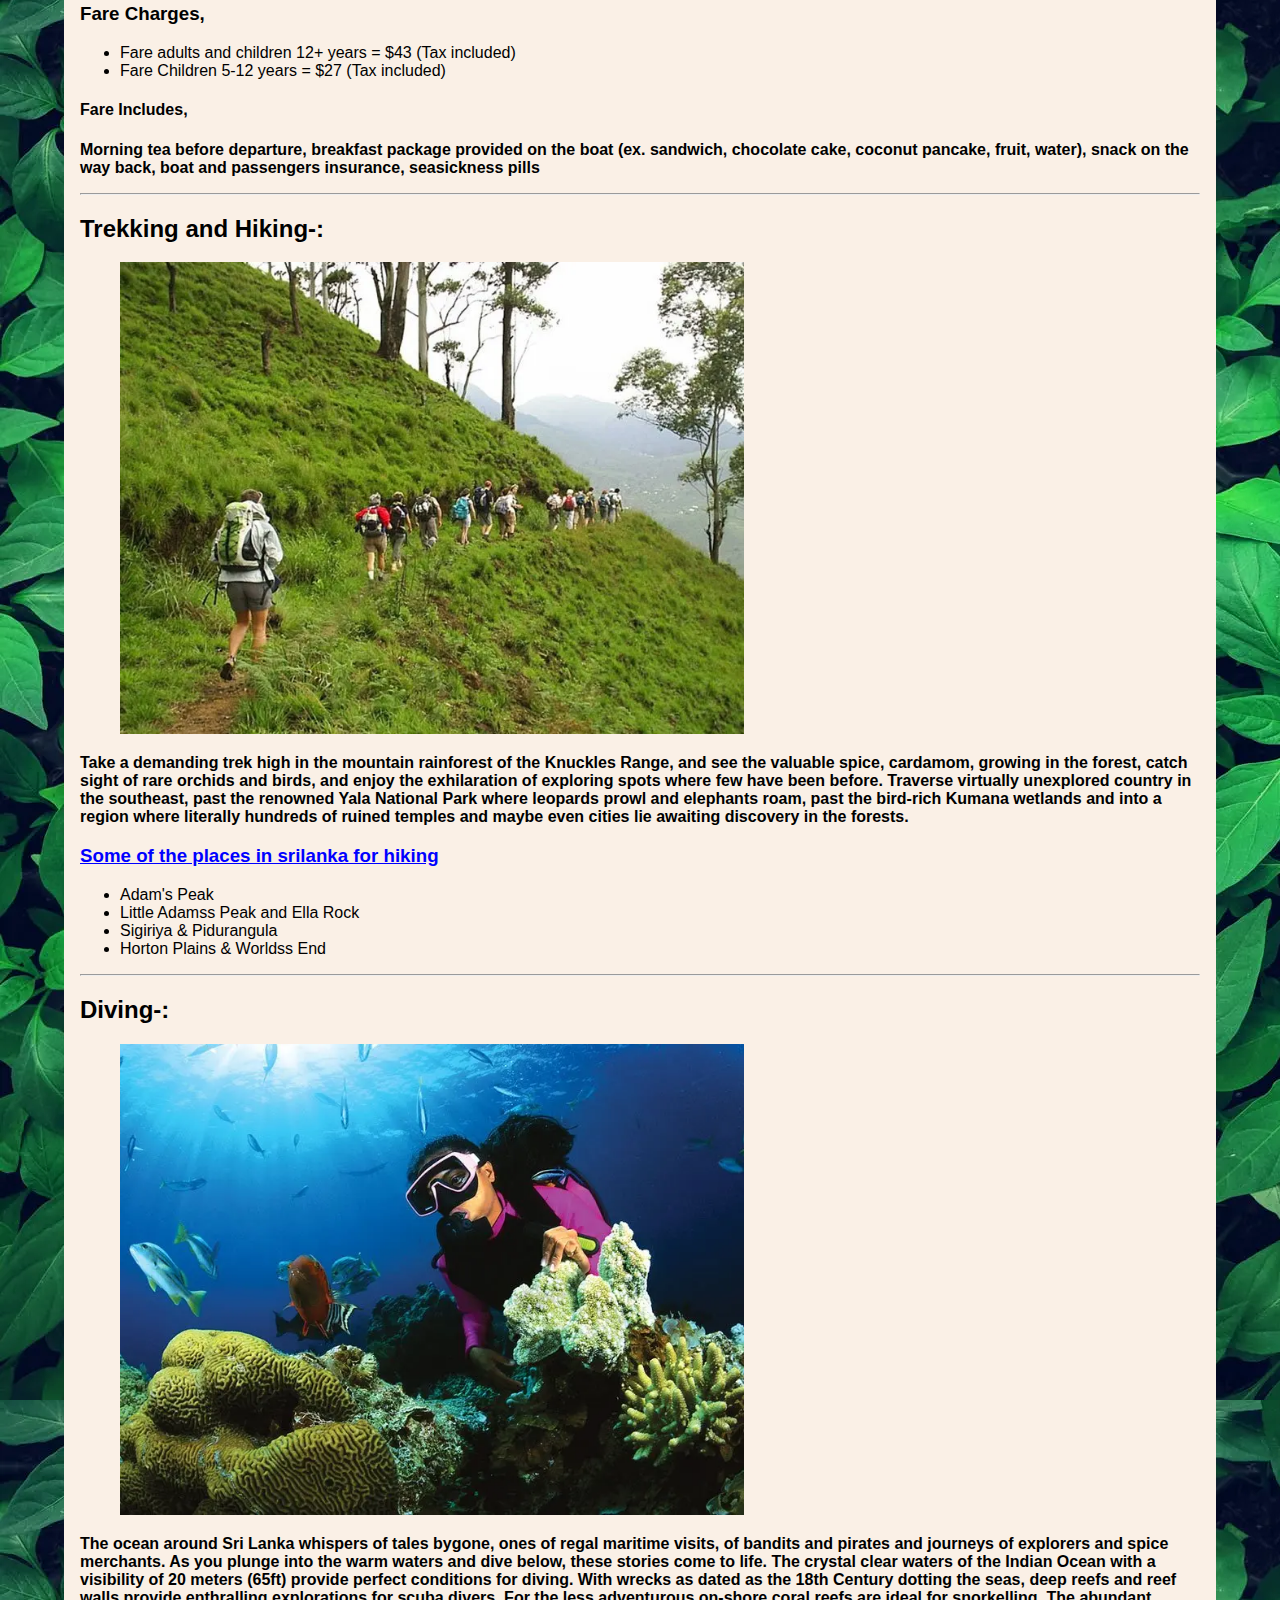
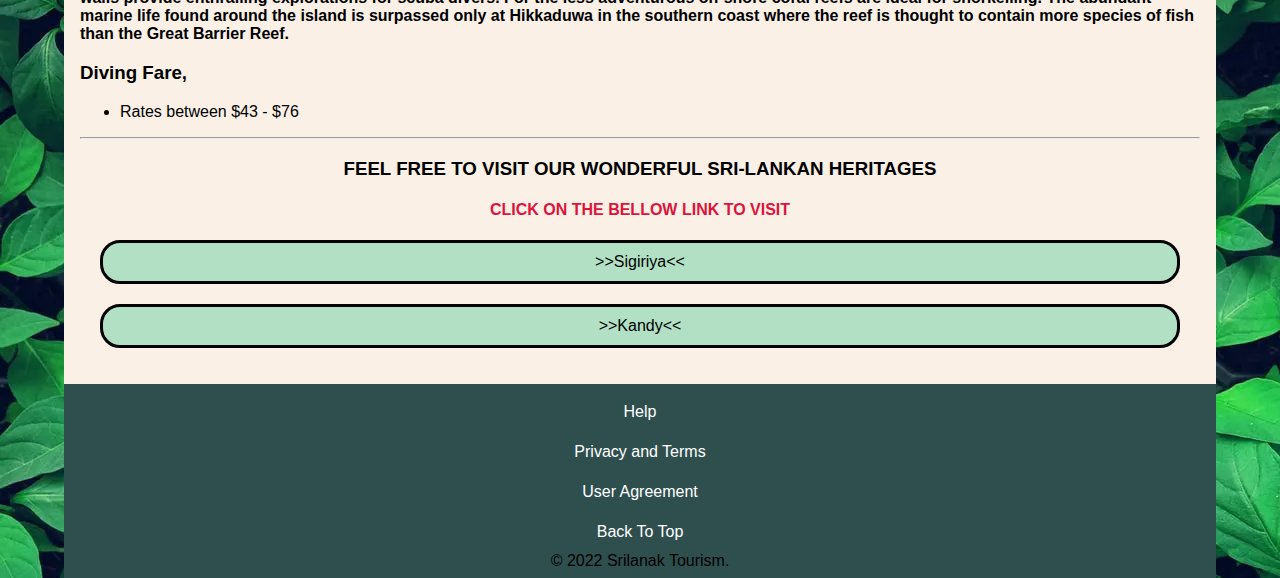
==== commit ade1926d: "updated" ====
--- a/activities.html
+++ b/activities.html
@@ -182,6 +182,7 @@
                                   <li><a href="#">Privacy and Terms</a></li>
                                   <li><a href="#">User Agreement</a></li>
                                   <li><a href="#top">Back To Top</a></li>
+                                  <li>© 2022 Srilanak Tourism.</li>
                               </ul>
                           </nav>
 
--- a/style.css
+++ b/style.css
@@ -564,7 +564,7 @@
 
 table {
   overflow: scroll;
-  height: 50%;
+  height: 30%;
   overflow-y: scroll;
   width: 100%;
   border: 1px solid #ddd;
@@ -573,6 +573,11 @@
 
 table ul {
   list-style-type: none;
+}
+
+table th {
+  background-color: lightgrey;
+  padding: 10px;
 }
 
 table td {
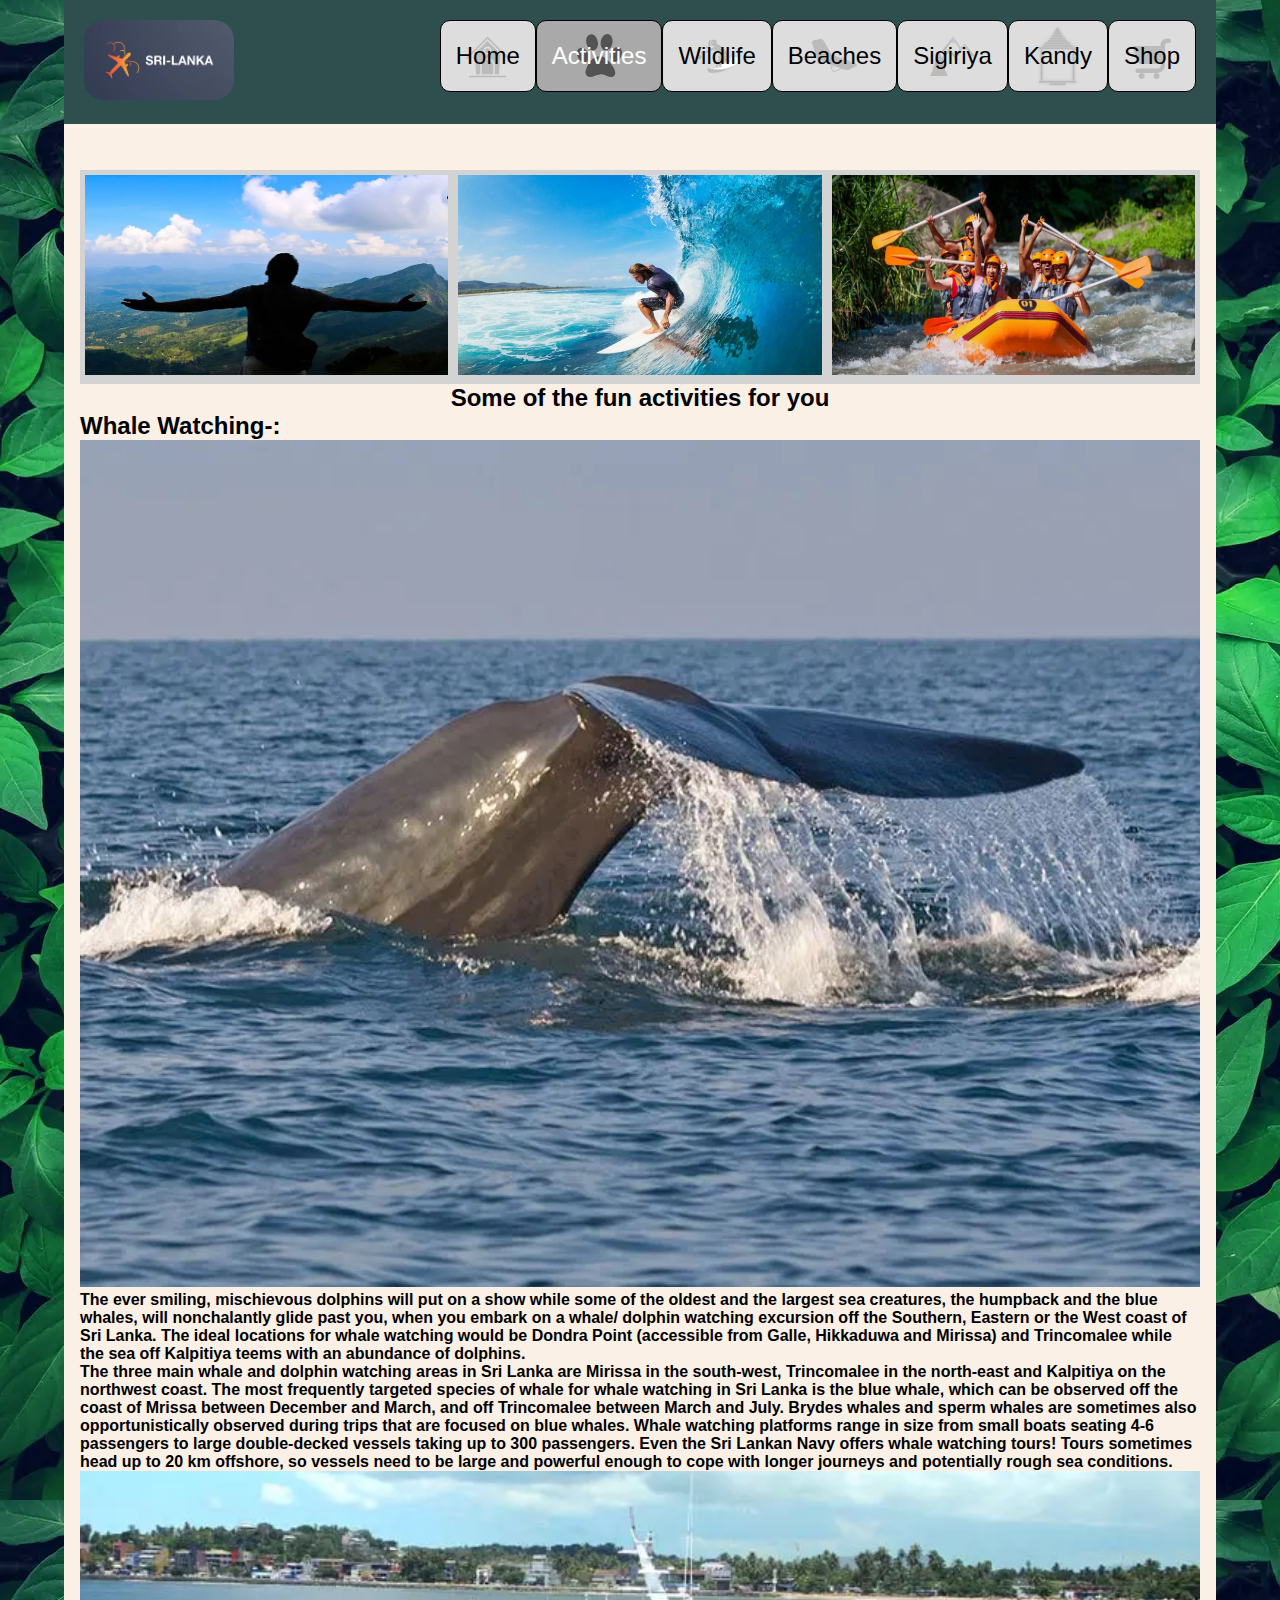
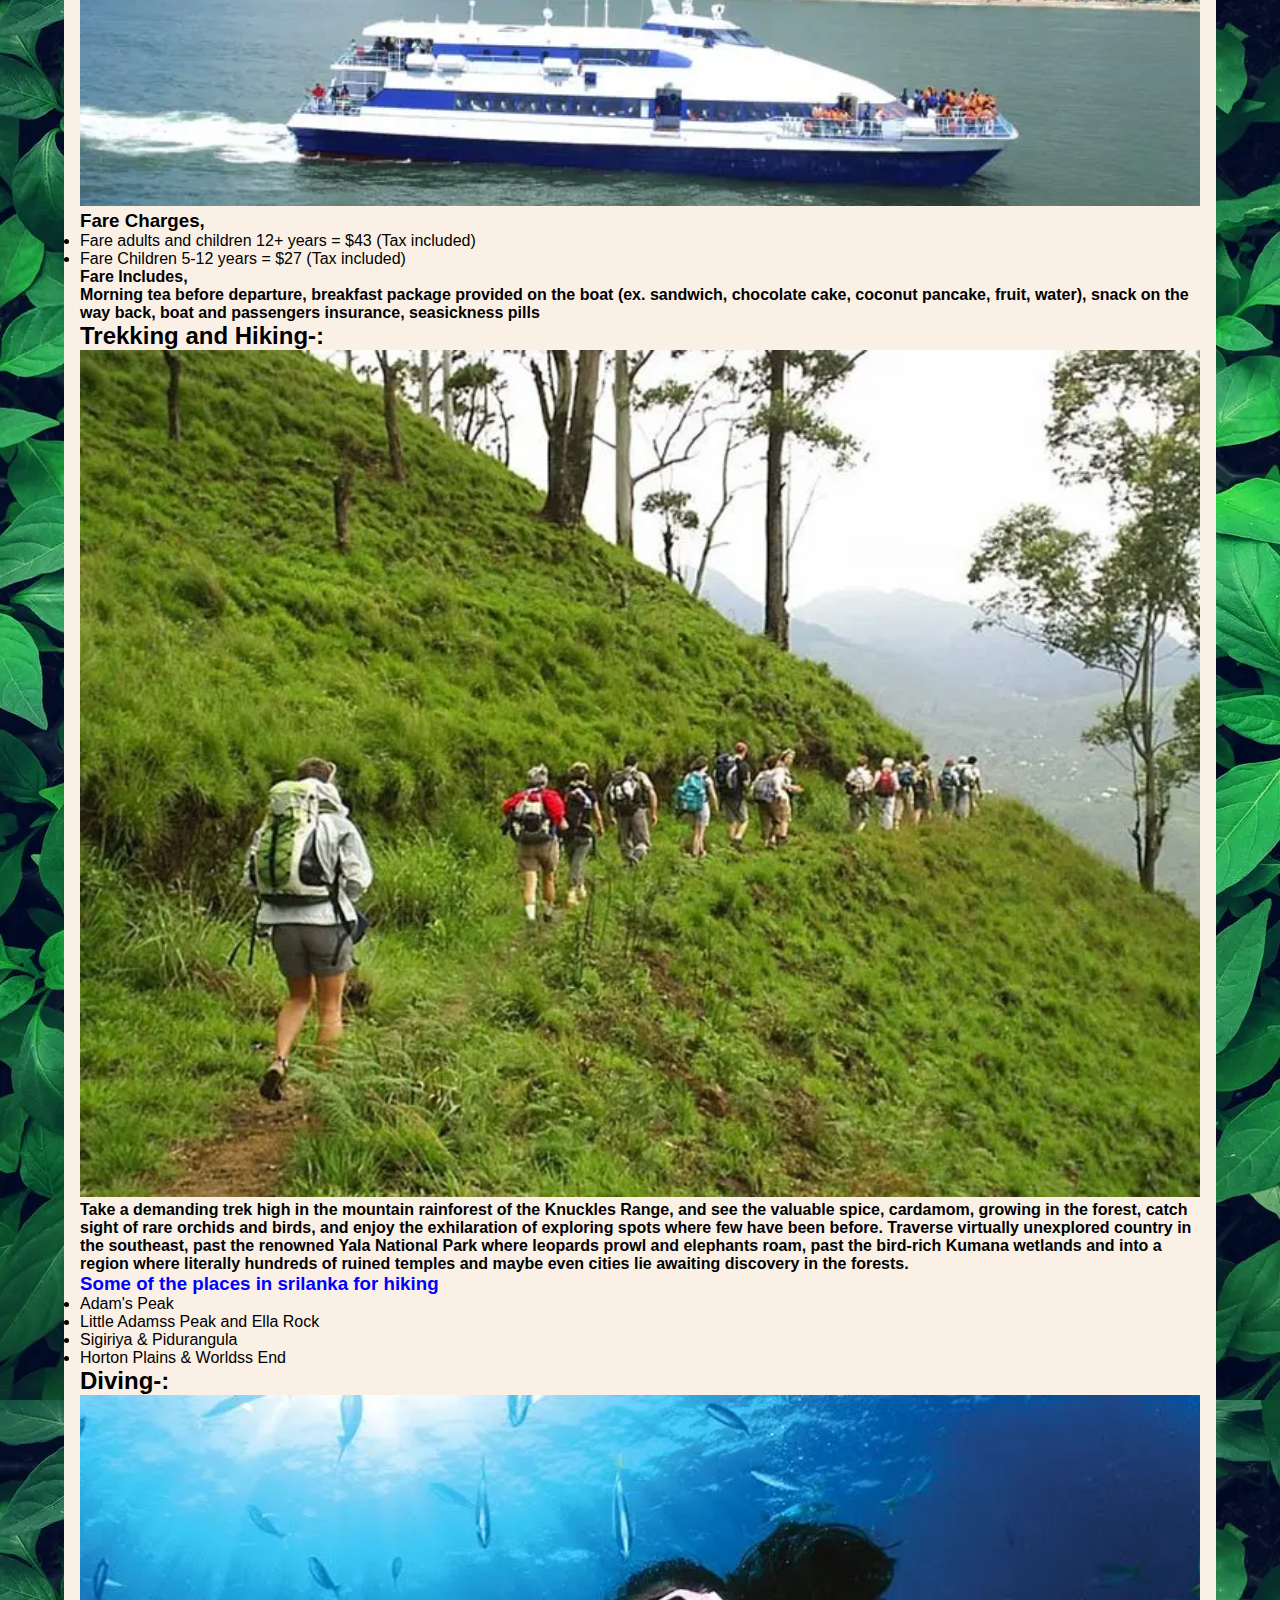
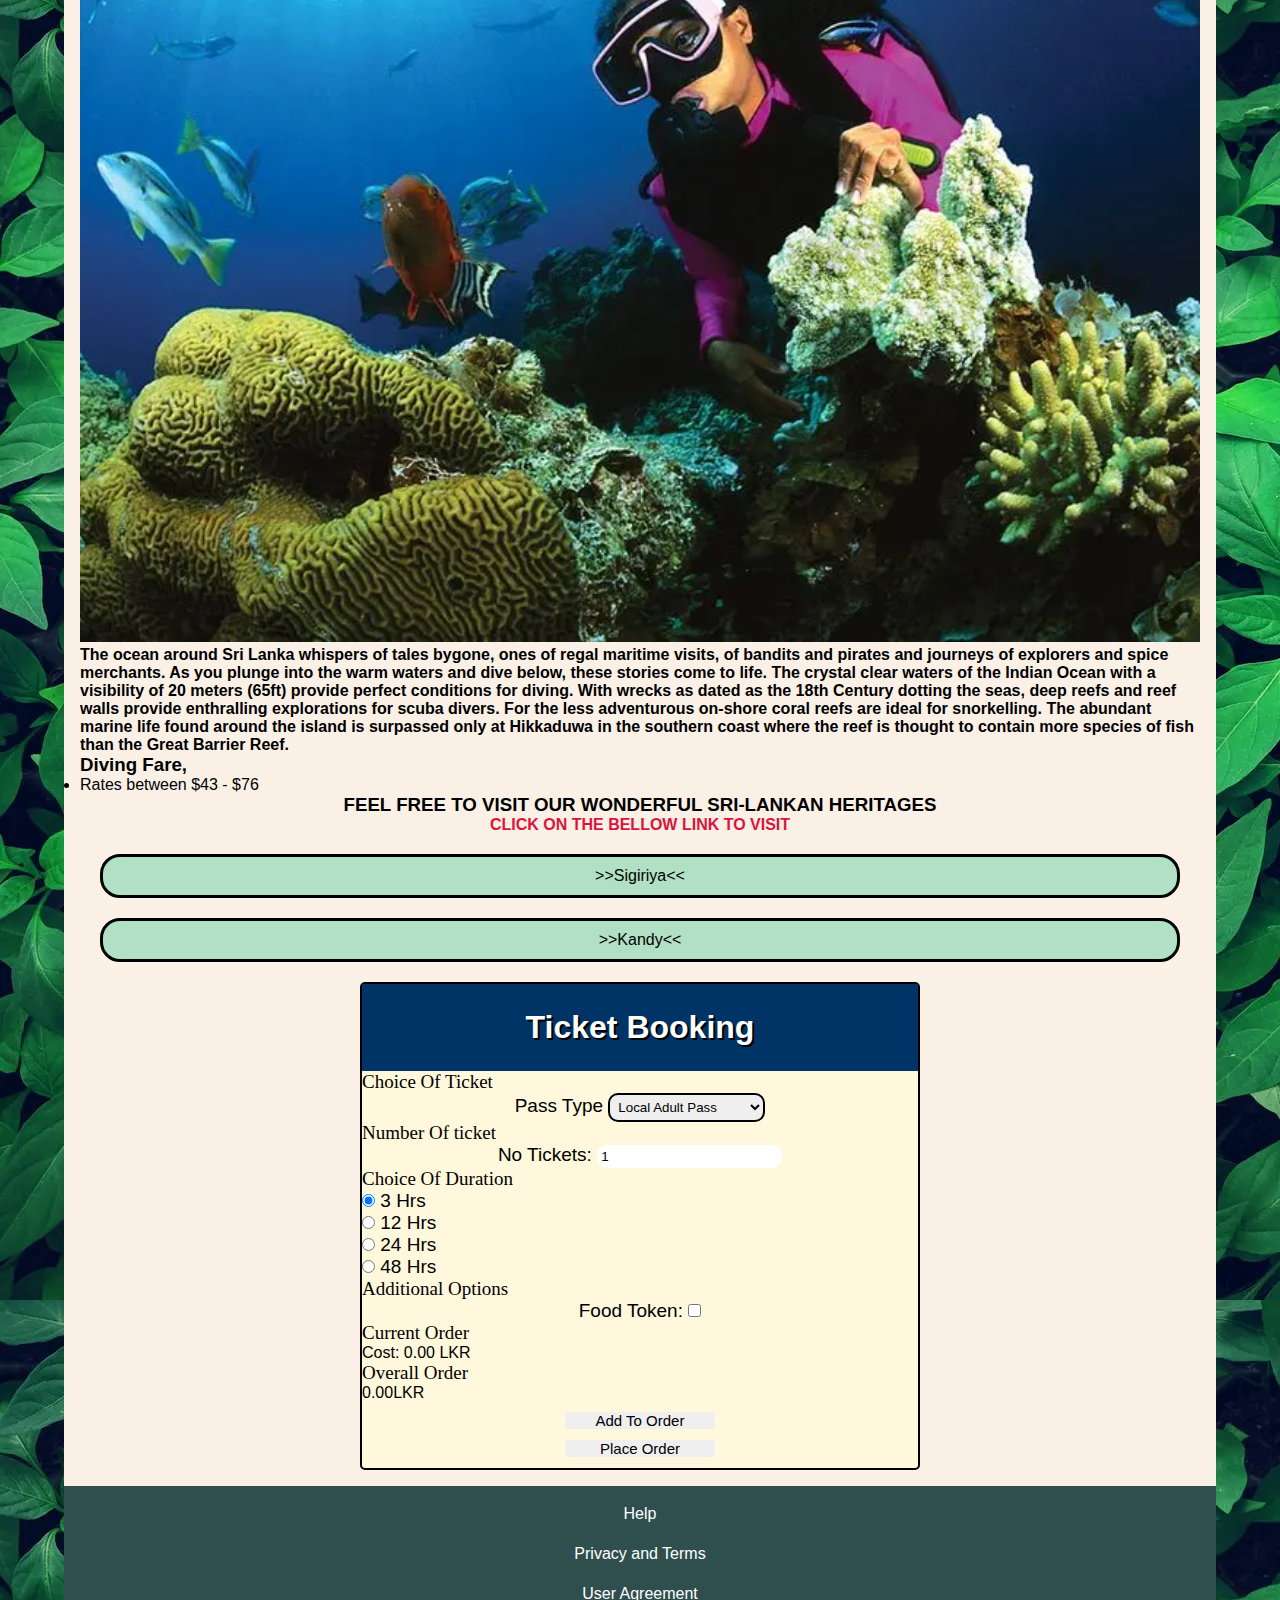
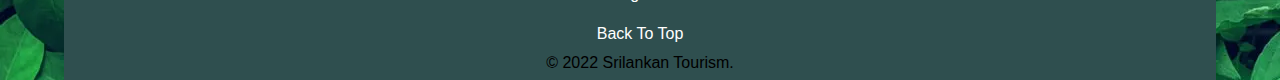
==== commit a2e535b2: "update" ====
--- a/activities.html
+++ b/activities.html
@@ -173,6 +173,107 @@
                           <a href="heritage1.html" target="_blank"> >>Sigiriya<< </a>
                           <a href="heritage2.html" target="_blank"> >>Kandy<< </a>
                         </div>
+
+                        <!--Java Script Part-->
+
+                        <form id="ticketbooking">
+<h1>Ticket Booking</h1>
+                          <!-- Chioce of ticket --> 
+                         <fieldset>
+                          <legend>Choice Of Ticket</legend> 
+                          <div class="passes" >
+                          <p>
+                            <label for="passes">Pass Type</label>
+                            <select id="passes" name="type" required>
+                              <option value="localadult" selected>Local Adult Pass</option>
+                              <option value="localchild">Local Child Pass</option> 
+                              <option value="foriegnadult" >Foreigner Adult Pass</option> 
+                              <option value="foreignchild">Foreigner Child Pass</option>
+                              <option value="annualloacal">Annual local Pass</option> 
+                              <option value="annualforeign">Annual Foreign Pass</option> 
+                            </select> 
+                          </p>
+                        </div>
+                         </fieldset>
+
+                          <!-- Choice number of adults and children --> 
+                          <fieldset id="count">
+                            <legend>Number Of ticket</legend> 
+                            <div class="count">
+                            <p>
+                              <label for="num">No Tickets: </label>
+                              <input type="number" name="num" id="num" min="1" value="1" required> 
+                            </p>
+                          </div>
+                          </fieldset>
+
+
+                           <!-- Chioce of duration --> 
+                         <fieldset>
+                          <legend>Choice Of Duration</legend> 
+                          <div class="duration">
+                          <p>
+                            <input type="radio" id="3hours" name="duration" value="3hours" checked>
+                            <label for="3hours">3 Hrs</label> 
+                          </p>
+                        
+                          <p>
+                            <input type="radio" id="halfday" name="duration" value="halfday"> 
+                            <label for="halfday">12 Hrs</label>
+                          </p> 
+                        
+                          <p>
+                            <input type="radio" id="fullday" name="duration" value="fullday">
+                            <label for="fullday">24 Hrs</label> 
+                          </p>
+
+                          <p>
+                            <input type="radio" id="twoday" name="duration" value="twoday">
+                            <label for="twoday">48 Hrs</label> 
+                          </p>
+                        </div>
+                        </fieldset>
+                         
+                         
+                        <!-- optional choice --> 
+                        <fieldset>
+                          <legend>Additional Options</legend>
+                          <div class="optional"> 
+                          <p>
+                            <label for="num">Food Token: </label>
+                            <input type="checkbox" name="num" id="Food" min="0" value="0" > 
+                          </p>
+                        </div>
+
+
+                      
+                        </fieldset>
+
+
+                          
+                         
+                         <!-- Current Order --> 
+                         <fieldset>
+                           <legend>Current Order</legend>
+                           <p id="outputcost">0.00LKR</p> 
+                         </fieldset>
+                         
+                         <fieldset>
+                          <legend>Overall Order</legend>
+                          <p id="outputoverall">0.00LKR</p> 
+                        </fieldset>
+                         
+                         <!-- add to order -->
+                         <div class="btn">
+                         <p><button type="submit" id="add">Add To Order</button></p>
+                         
+                        <!-- add to order -->
+                          <p><button type="submit" id="place">Place Order </button></p>
+                         </div>
+                          
+                         </form>
+                         
+                         
 </main>
 
                         <footer>
@@ -182,7 +283,7 @@
                                   <li><a href="#">Privacy and Terms</a></li>
                                   <li><a href="#">User Agreement</a></li>
                                   <li><a href="#top">Back To Top</a></li>
-                                  <li>© 2022 Srilanak Tourism.</li>
+                                  <li>© 2022 Srilankan Tourism.</li>
                               </ul>
                           </nav>
 
@@ -217,7 +318,8 @@
 wiliam, (2022). Wiliam Angiliss Institue. 
 Available at: https://www.cahm.lk/culture-of-sri-
           -->
-                      </footer>
-                    </div>
+        </footer>
+      </div>
+      <script src="main.js"></script>              
     </body>
 </html>--- a/style.css
+++ b/style.css
@@ -13,23 +13,23 @@
 background: linen;
 }
 
+/*The styling for the logo on the header*/
 .logoclick {
     padding: 0;
     margin: 0;
-    background-image: url("images/wooden\ heaher\ design.webp");
+    background-image: darkslategrey;
+    border-radius: 20px;
+}
+
+/*Styling for the img tag*/
+.homelogo {
+  border-radius: 20px;
 }
 
 
 .heading {
   text-align: center;
 }
-
-footer {
-  background: darkslategrey;
-  padding: 0.5em;
-  text-align: center;
-}
-
 
 main {
     padding: 1em;
@@ -41,24 +41,26 @@
    /*Navigaion bar*/
    .header {
     overflow: hidden;
-    background: url("images/wooden\ heaher\ design.webp");
+    background: darkslategrey;
     padding: 20px 20px;
   }
   
-  .header a {
+  .header-right a {
     display: flex;
     float: left;
     color: black;
-    background-color: rgb(199, 222, 233);
+    background-color:#ddd;
     text-align: center;
-    padding: 16px;
+    padding: 15px;
     text-decoration: none;
     font-size: 24px; 
-    line-height: 30px;
+    line-height: 40px;
     border-radius: 10px;
     border: 1px solid black;
-  }
-
+    margin: auto;
+  }
+
+  /*This is the navigation bar code in the ipad view view*/
   @media screen and (min-width: 768px) and (max-width: 900px) {
 .header a {
   padding: 7px;
@@ -70,13 +72,13 @@
     font-weight: bold;
   }
   
-  .header a:hover {
+  .header-right a:hover {
     background-color: #ddd;
     color: black;
   }
   
-  .header a.active {
-    background-color: dodgerblue;
+  .header-right a.active {
+    background-color: darkgrey;
     color: white;
   }
   
@@ -84,11 +86,8 @@
     float: right;
   }
   
-  .homelogo {
-      border-radius: 25px;
-  }
-
- /* Normmal size icons */
+
+ /* Normmal size icons of the navigation bar*/
  .header-right a:nth-of-type(1) {
     background-image: url(images/home.svg);
     background-repeat: no-repeat;
@@ -146,6 +145,7 @@
     background-blend-mode: overlay;
     }
     
+    /*Normmal size icons of the navigation bar in the mobile view*/
     @media screen and (max-width: 540px) {
       .header a {
         float: none;
@@ -167,7 +167,7 @@
         background-image: url(images/home.svg);
         background-repeat: no-repeat;
         background-position: left;
-        background-size: 45px;
+        background-size: 30px;
         background-blend-mode: normal;
       }
       
@@ -175,7 +175,7 @@
         background-image: url(images/Wildlife.svg);
         background-repeat: no-repeat;
         background-position: left;
-        background-size: 45px;
+        background-size: 30px;
         background-blend-mode: normal;
       }
       
@@ -183,7 +183,7 @@
         background-image: url(images/activities.svg);
         background-repeat: no-repeat;
         background-position: left;
-        background-size: 45px;
+        background-size: 30px;
         background-blend-mode: normal;
       }
       
@@ -191,7 +191,7 @@
         background-image: url(images/beaches\ \(2\).svg);
         background-repeat: no-repeat;
         background-position: left;
-        background-size: 45px;
+        background-size: 30px;
         background-blend-mode: normal;
       }
       
@@ -199,7 +199,7 @@
         background-image: url(images/heritage\ 1.svg);
         background-repeat: no-repeat;
         background-position: left;
-        background-size: 45px;
+        background-size: 30px;
         background-blend-mode: normal;
       }
       
@@ -207,7 +207,7 @@
         background-image: url(images/Temple.svg);
         background-repeat: no-repeat;
         background-position: left;
-        background-size: 45px;
+        background-size: 30px;
         background-blend-mode: normal;
       }
     
@@ -215,13 +215,19 @@
         background-image: url(images/grocery-15.svg);
         background-repeat: no-repeat;
         background-position: left;
-        background-size: 45px;
+        background-size: 30px;
         background-blend-mode: normal;
       }
       
     }
   
-  footer ul {
+footer {
+      background: darkslategrey;
+      padding: 0.5em;
+      text-align: center;
+}
+
+footer ul {
     list-style-type: none;
     padding: 0;
     margin: 0;
@@ -250,7 +256,7 @@
 .column {
   float: left;
   width: 33.33%;
-  padding: 5px;
+  padding: 0px;
 }
 
 /* Clear floats after image containers */
@@ -267,54 +273,50 @@
 }
 
 
-.history{
+.history h2{
   text-align: left;
 }
 
-.culture{
+.culture h2{
   text-align: left;
 }
 
 .fig1 {
-  width:100%;
+  width:250px;
   height: auto;
   }
 
  .greeting {
-   width: 100%;
+   width: 250px;
    height: auto;
  } 
 
  .faiths {
-   width: 100%;
+   width: 250px;
    height: auto;
  }
 
+
+ /*When device size is too big the image becomes smaller*/
  @media (min-width: 1025px) and (max-width: 1280px)
 {  
   .greeting {
 width: 60%;
 height: 50%;
   }
+
+  .fig1 {
+    width: 60%;
+    height: 50%;
+      }
+
+  .faiths {
+    width: 60%;
+    height: 50%;
+      }
 } 
 
-@media (min-width: 1025px) and (max-width: 1280px)
-{  
-  .fig1 {
-width: 60%;
-height: 50%;
-  }
-} 
-
-@media (min-width: 1025px) and (max-width: 1280px)
-{  
-  .faiths {
-width: 60%;
-height: 50%;
-  }
-} 
-
-/* Media for the economy */
+/* Economy animation image view in mobile view*/
 @media screen and (max-width: 560px) {
   .column {
     float: none;
@@ -359,7 +361,7 @@
 display: table;
 }
 
-/* Media for the economy */
+/* Activities image animation in mobile view */
 @media screen and (max-width: 560px) {
   .column {
     float: none;
@@ -382,45 +384,46 @@
   transition: 1s;
 }
 
-.whalewatchpic {
-  width: 100%;
-  height: auto;
-}
-
-@media (min-width: 1025px) and (max-width: 1280px)
+
+
+/*Image size when the screen is big*/
+@media (min-width: 900px) and (max-width: 1280px)
 {  
   .whalewatchpic {
 width: 60%;
 height: 50%;
   }
-}
 
 .hikingpic {
+  width: 60%;
+  height: 50%;
+}  
+ 
+.divingpic {
+  width: 60%;
+  height: 50%;
+    }
+  
+}
+
+/*Normal desktop view*/
+.whalewatchpic {
   width: 100%;
   height: auto;
 }
 
-@media (min-width: 1025px) and (max-width: 1280px)
-{  
-  .hikingpic {
-width: 60%;
-height: 50%;
-  }
-}
-
 .divingpic {
   width: 100%;
   height: auto;
 }
 
-@media (min-width: 1025px) and (max-width: 1280px)
-{  
-  .divingpic {
-width: 60%;
-height: 50%;
-  }
-}
-
+.hikingpic {
+  width: 100%;
+  height: auto;
+}  
+
+
+/*Links to heritage locations*/
 #link a {
 display: flex;
 justify-content: center;
@@ -442,6 +445,114 @@
 }
 
 
+
+/*FORMS STYLES*/
+/*Ticket booking Styles*/
+
+#ticketbooking{
+  background-color: cornsilk;
+  border: 2px solid black;
+  border-radius: 5px;
+  width: 50%;
+  margin: auto;
+  display: flex;
+  flex-flow: column wrap;
+}
+
+
+/*Responsive Form*/
+@media screen and (max-width: 700px){
+  #ticketbooking{
+    width: 100%;
+    height: auto;
+  }
+}
+
+#ticketbooking legend{
+  font-family:'Times New Roman', Times, serif;
+  font-size: 19px;
+}
+
+
+#ticketbooking h1{
+  text-align: center;
+  color: white;
+  background-color: #003366;
+  padding: 25px;
+  margin-block: 0px;
+  text-shadow: 2px 2px black;
+}
+
+
+/*Choice of ticket styling*/
+.passes{ 
+  display: flex;
+  flex-flow: row wrap;
+  justify-content: space-evenly;
+  font-family:'Times New Roman', Times, serif;
+  font-size: 19px;
+}
+
+.passes select{
+  padding: 4px;
+  border: 2px solid black;
+  border-radius: 10px;
+}
+
+
+
+/*Number Count Style*/
+.count{
+  font-family:'Times New Roman', Times, serif;
+  font-size: 19px;
+  display: flex;
+  justify-content: center;
+}
+
+.count p{
+  width: auto;
+
+}
+
+.count input{
+  width: auto;
+  border-radius: 10px;
+  padding: 4px;
+
+}
+
+/*Choice of duration*/
+.duration{
+  font-family:'Times New Roman', Times, serif;
+  font-size: 19px;
+}
+
+
+/*Optional Choice*/
+.optional{
+  display: flex;
+  flex-wrap: wrap;
+  justify-content: space-evenly;
+  font-family:'Times New Roman', Times, serif;
+  font-size: 19px;
+}
+
+/*Submit Button*/
+.btn p{
+  width: 150px;
+  margin: auto;
+  margin-top: 10px;
+  margin-bottom: 10px;
+  overflow: hidden;
+}
+
+.btn button{
+  font-size: 15px;
+  width: 150px;
+}
+
+
+
 /*==================== WILDLIFE STYLE =========================*/
 
 * {box-sizing: border-box}
@@ -461,7 +572,7 @@
 display: table;
 }
 
-/* Media for the economy */
+/* Wildlife animation images in mobile view */
 @media screen and (max-width: 560px) {
   .column {
     float: none;
@@ -474,6 +585,7 @@
   }
 }
 
+/*Animation*/
 .wild:hover {
   animation-name: ecopictures;
   -webkit-animation-name: ecopictures;
@@ -484,84 +596,74 @@
   transition: 1s;
 }
 
+/*Wildlife images desktop view*/
 .yalapic {
   width: 100%;
   height: auto;
 }
 
+.singarajapic {
+  width: 100%;
+  height: auto;
+}
+
+.udawalawepic {
+  width: 100%;
+  height: auto;
+}
+
+.mirissapic {
+  width: 100%;
+  height: auto;
+}
+
+.marinepic {
+  width: 100%;
+  height: auto;
+}
+
+.minneriyapic {
+  width: 100%;
+  height: auto;
+}
+
+
+/*wildlife images in mobile view*/
 @media (min-width: 1000px) and (max-width: 1280px)
 {  
   .yalapic {
-width: 50%;
-height: 400px;
-  }
-}
-
-.singarajapic {
-  width: 100%;
-  height: auto;
-}
-
-@media (min-width: 1000px) and (max-width: 1280px)
-{  
-  .singarajapic {
-width: 50%;
-height: 400px;
-  }
-}
-
-.udawalawepic {
-  width: 100%;
-  height: auto;
-}
-
-@media (min-width: 1000px) and (max-width: 1280px)
-{  
-  .udawalawepic {
-width: 50%;
-height: 400px;
-  }
-}
-
-.mirissapic {
-  width: 100%;
-  height: auto;
-}
-
-@media (min-width: 1000px) and (max-width: 1280px)
-{  
-  .mirissapic {
-width: 50%;
-height: 400px;
-  }
-}
-
-.marinepic {
-  width: 100%;
-  height: auto;
-}
-
-@media (min-width: 1000px) and (max-width: 1280px)
-{  
-  .marinepic {
-width: 50%;
-height: 400px;
-  }
-}
-
-.minneriyapic {
-  width: 100%;
-  height: auto;
-}
-
-@media (min-width: 1000px) and (max-width: 1280px)
-{  
-  .minneriyapic {
-width: 50%;
-height: 400px;
-  }
-}
-
+      width: 50%;
+      height: 400px;
+    }
+  
+    .singarajapic {
+      width: 50%;
+      height: 400px;
+    }
+  
+    .udawalawepic {
+      width: 50%;
+      height: 400px;
+    }
+  
+    .mirissapic {
+      width: 50%;
+      height: 400px;
+    }
+  
+    .marinepic {
+      width: 50%;
+      height: 400px;
+    }
+  
+    .minneriyapic {
+      width: 50%;
+      height: 400px;
+    }
+}
+
+
+/*Table*/
 table {
   overflow: scroll;
   height: 30%;
@@ -626,6 +728,7 @@
   float: right;
 }
 
+/*Maps in mobile view*/
 @media screen and (max-width: 999px) {
   .yaladiv iframe {
     width: 100%;
@@ -666,6 +769,10 @@
   }
   
 }
+
+
+
+
 
 
 /*================== BEACHES STYLE ===================*/
@@ -687,7 +794,7 @@
 display: table;
 }
 
-/* Media for the economy */
+/* Beaches image animation in mobile view */
 @media screen and (max-width: 560px) {
   .column {
     float: none;
@@ -700,6 +807,7 @@
   }
 }
 
+/*Animation*/
 .beach:hover {
   animation-name: ecopictures;
   -webkit-animation-name: ecopictures;
@@ -714,41 +822,35 @@
     width: 100%;
     height: auto;
   }
+  
+  .arugambaypic {
+    width: 100%;
+    height: auto;
+  }
+
+  .unawatunapic {
+    width: 100%;
+    height: auto;
+  }
+
 
   @media (min-width: 1025px) and (max-width: 1280px)
   {  
     .nilavalipic {
-  width: 60%;
-  height: 50%;
-    }
-  }
-
-  .arugambaypic {
-    width: 100%;
-    height: auto;
-  }
-
-  @media (min-width: 1025px) and (max-width: 1280px)
-{  
-  .arugambaypic {
-width: 60%;
-height: 50%;
-  }
-}
-
-.unawatunapic {
-  width: 100%;
-  height: auto;
-}
-
-@media (min-width: 1025px) and (max-width: 1280px)
-{  
-.unawatunapic {
-width: 60%;
-height: 50%;
-}
-}
-
+        width: 60%;
+        height: 50%;
+      }
+    
+      .arugambaypic {
+        width: 60%;
+        height: 50%;
+      }
+    
+      .unawatunapic {
+        width: 60%;
+        height: 50%;
+      }
+  }
 
 /*====================== DONATE STYLE =====================*/
 
@@ -865,4 +967,115 @@
       margin-top: 30px;
       text-align: center;
     }
-}+}
+
+
+/*Form Styles*/
+
+
+
+*{
+    font-family: 'Poppins', sans-serif;
+    margin:0; padding:0;
+    box-sizing: border-box;
+    outline: none; border: none;
+    text-decoration: none;
+}
+
+.container2{
+    min-height: 100vh;
+    background: #eee;
+    display: flex;
+    align-items: center;
+    justify-content: center;
+    flex-flow: column;
+    padding-bottom: 60px;
+}
+
+.container2 form{
+    background: #fff;
+    border-radius: 5px;
+    box-shadow: 0 10px 15px rgba(0,0,0,.1);
+    padding: 20px;
+    width: 600px;
+    padding-top: 160px;
+}
+
+.container2 form .inputBox{
+    margin-top: 20px;
+}
+
+.container2 form .inputBox span{
+    display: block;
+    color:#999;
+    padding-bottom: 5px;
+}
+
+.container2 form .inputBox input,
+.container2 form .inputBox select{
+    width: 100%;
+    padding: 10px;
+    border-radius: 10px;
+    border:1px solid rgba(0,0,0,.3);
+    color:#444;
+}
+
+.container2 form .flexbox{
+    display: flex;
+    gap:15px;
+}
+
+.container2 form .flexbox .inputBox{
+    flex:1 1 150px;
+}
+
+.container2 form .submit-btn{
+    width: 100%;
+    background:linear-gradient(45deg, blueviolet, deeppink);
+    margin-top: 20px;
+    padding: 10px;
+    font-size: 20px;
+    color:#fff;
+    border-radius: 10px;
+}
+
+.container2 form .submit-btn:hover{
+    letter-spacing: 2px;
+    opacity: .8;
+}
+
+.container2 .card-container{
+    margin-bottom: -150px;
+    position: relative;
+    height: 250px;
+    width: 400px;
+}
+
+.container2 .card-container .front{
+    position: absolute;
+    height: 100%;
+    width: 100%;
+    top: 0; left: 0;
+    background:linear-gradient(45deg, blueviolet, deeppink);
+    border-radius: 5px;
+    backface-visibility: hidden;
+    box-shadow: 0 15px 25px rgba(0,0,0,.2);
+    padding:20px;
+}
+
+
+
+.container2 .card-container .front .card-number-box{
+  padding: 100px 0px;
+    display: flex;
+    justify-content: center;
+    font-size: 22px;
+    color:#fff;
+}
+
+#cardholder{
+  text-transform: uppercase;
+}
+
+
+
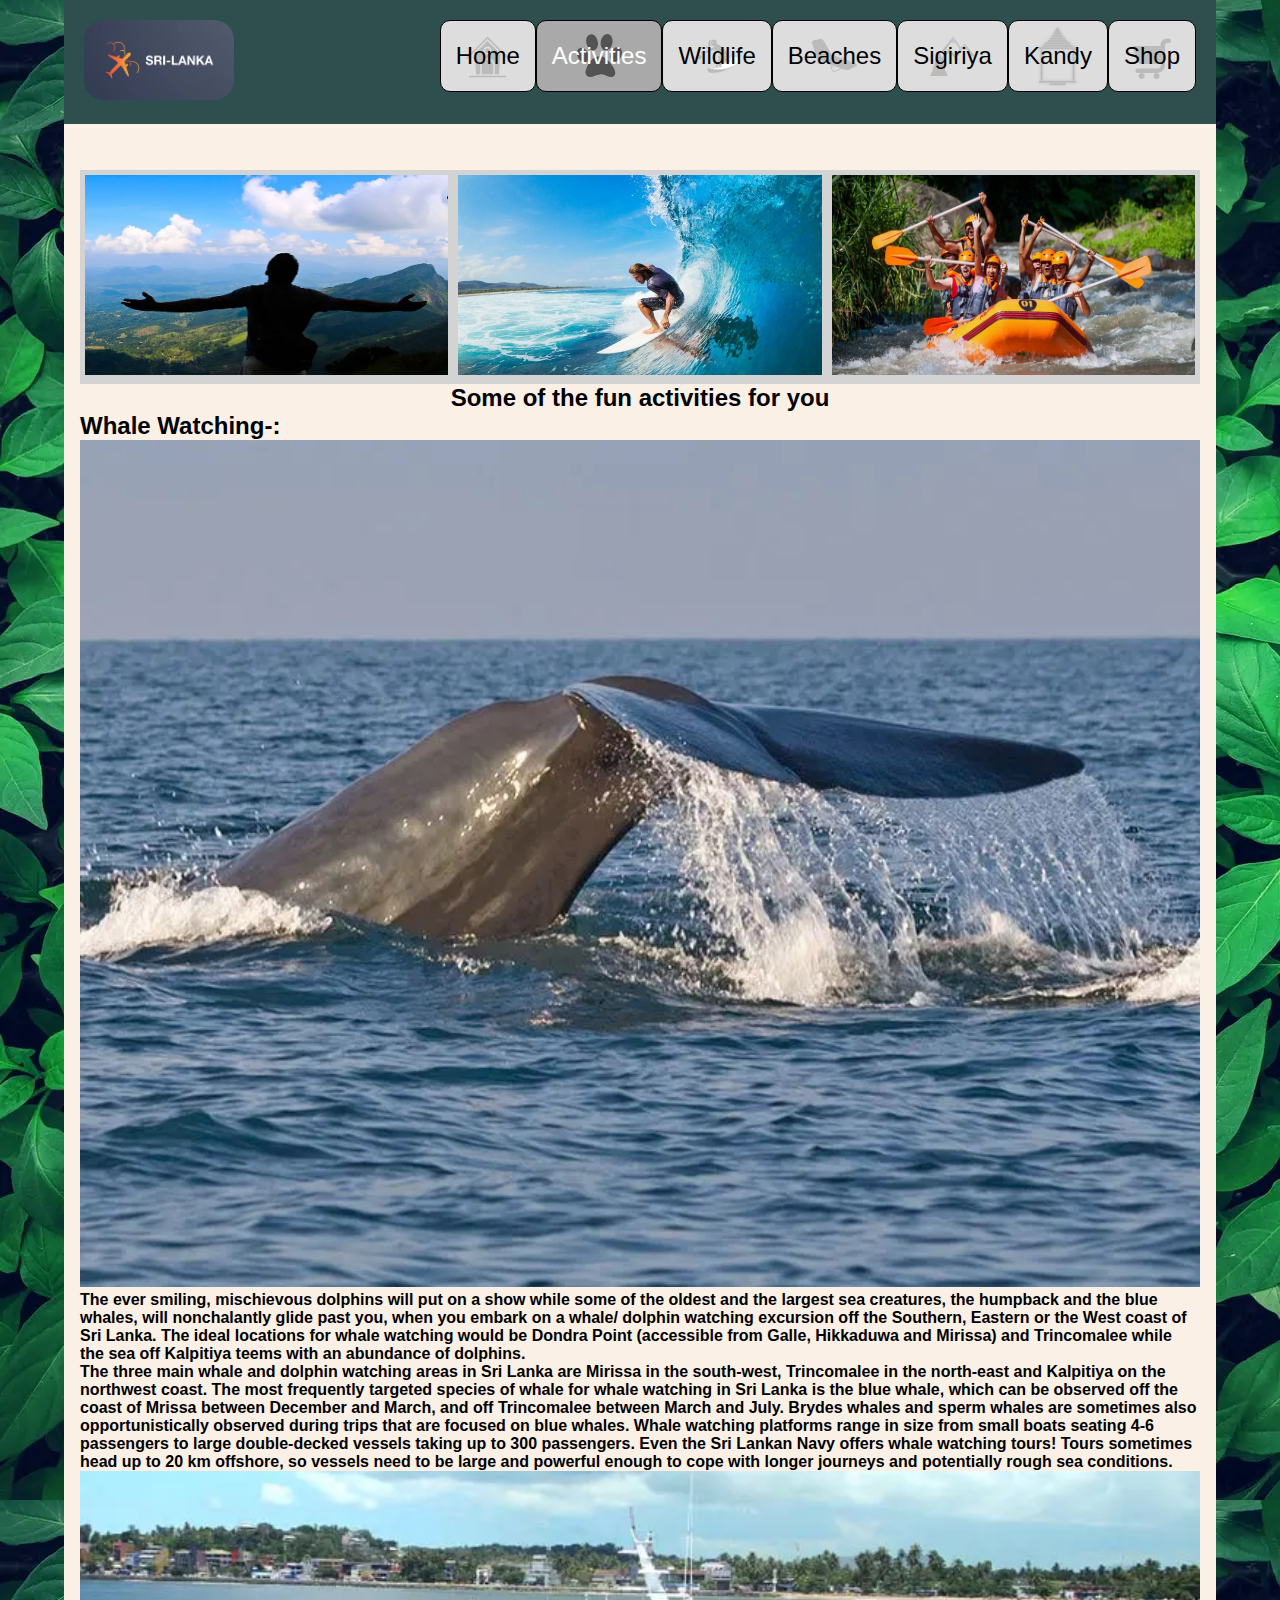
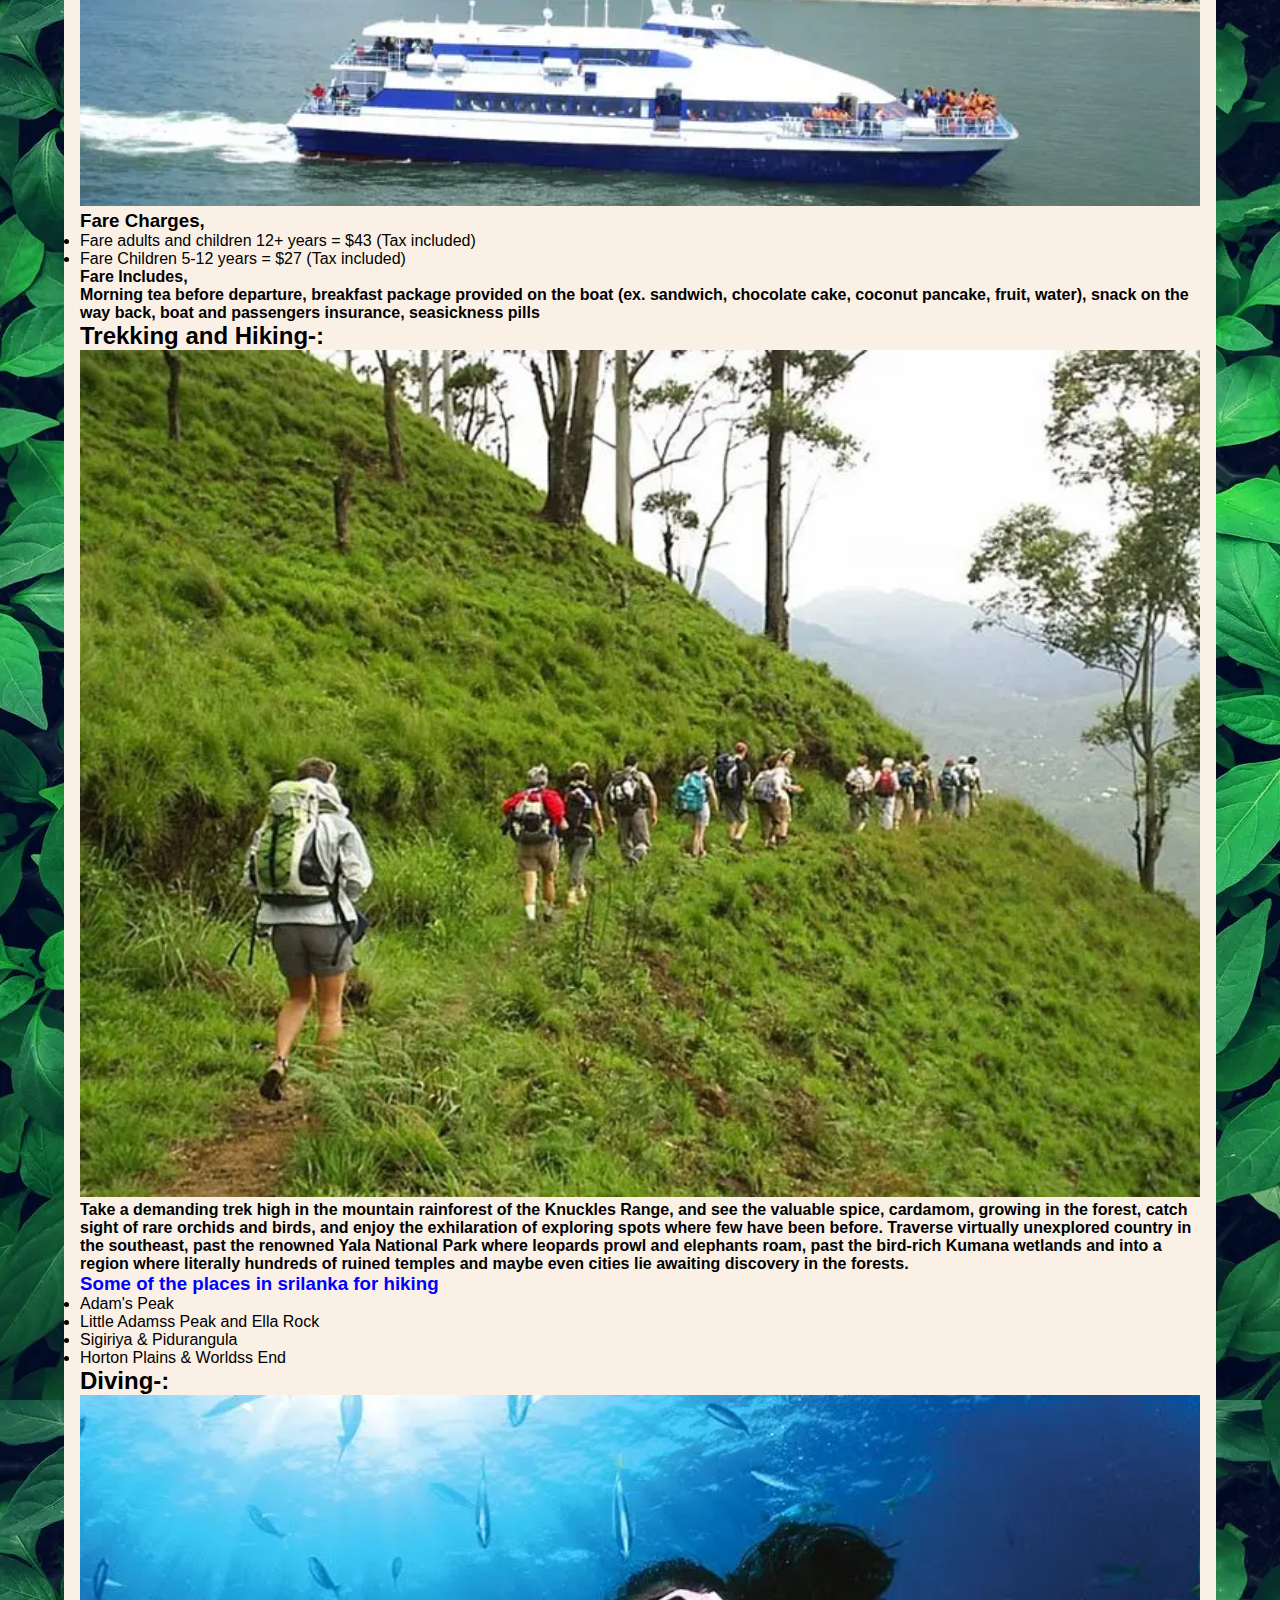
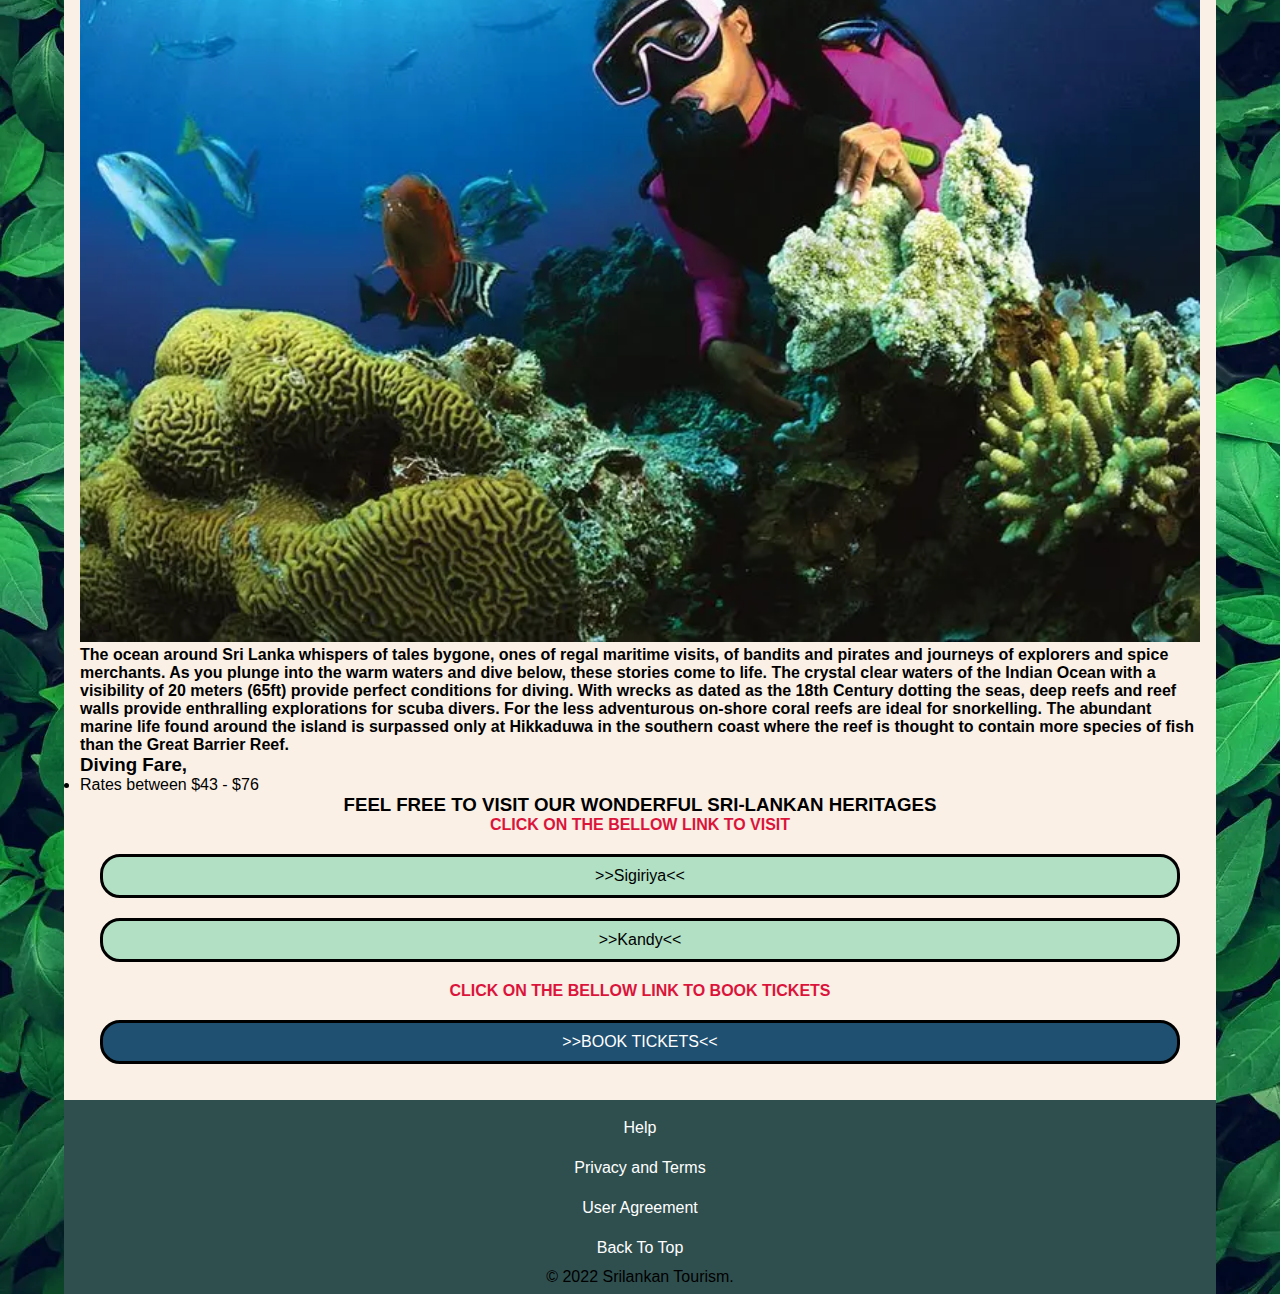
==== commit 677f9d5f: "Updated" ====
--- a/activities.html
+++ b/activities.html
@@ -176,104 +176,13 @@
 
                         <!--Java Script Part-->
 
-                        <form id="ticketbooking">
-<h1>Ticket Booking</h1>
-                          <!-- Chioce of ticket --> 
-                         <fieldset>
-                          <legend>Choice Of Ticket</legend> 
-                          <div class="passes" >
-                          <p>
-                            <label for="passes">Pass Type</label>
-                            <select id="passes" name="type" required>
-                              <option value="localadult" selected>Local Adult Pass</option>
-                              <option value="localchild">Local Child Pass</option> 
-                              <option value="foriegnadult" >Foreigner Adult Pass</option> 
-                              <option value="foreignchild">Foreigner Child Pass</option>
-                              <option value="annualloacal">Annual local Pass</option> 
-                              <option value="annualforeign">Annual Foreign Pass</option> 
-                            </select> 
-                          </p>
+                        <div id="link1">
+                          
+                          <h4><p class="click"><b>CLICK ON THE BELLOW LINK TO BOOK TICKETS</b></p></h4>
+                          <a href="ticket.html" target="_blank"> >>BOOK TICKETS<< </a>
                         </div>
-                         </fieldset>
-
-                          <!-- Choice number of adults and children --> 
-                          <fieldset id="count">
-                            <legend>Number Of ticket</legend> 
-                            <div class="count">
-                            <p>
-                              <label for="num">No Tickets: </label>
-                              <input type="number" name="num" id="num" min="1" value="1" required> 
-                            </p>
-                          </div>
-                          </fieldset>
-
-
-                           <!-- Chioce of duration --> 
-                         <fieldset>
-                          <legend>Choice Of Duration</legend> 
-                          <div class="duration">
-                          <p>
-                            <input type="radio" id="3hours" name="duration" value="3hours" checked>
-                            <label for="3hours">3 Hrs</label> 
-                          </p>
-                        
-                          <p>
-                            <input type="radio" id="halfday" name="duration" value="halfday"> 
-                            <label for="halfday">12 Hrs</label>
-                          </p> 
-                        
-                          <p>
-                            <input type="radio" id="fullday" name="duration" value="fullday">
-                            <label for="fullday">24 Hrs</label> 
-                          </p>
-
-                          <p>
-                            <input type="radio" id="twoday" name="duration" value="twoday">
-                            <label for="twoday">48 Hrs</label> 
-                          </p>
-                        </div>
-                        </fieldset>
                          
-                         
-                        <!-- optional choice --> 
-                        <fieldset>
-                          <legend>Additional Options</legend>
-                          <div class="optional"> 
-                          <p>
-                            <label for="num">Food Token: </label>
-                            <input type="checkbox" name="num" id="Food" min="0" value="0" > 
-                          </p>
-                        </div>
-
-
-                      
-                        </fieldset>
-
-
-                          
-                         
-                         <!-- Current Order --> 
-                         <fieldset>
-                           <legend>Current Order</legend>
-                           <p id="outputcost">0.00LKR</p> 
-                         </fieldset>
-                         
-                         <fieldset>
-                          <legend>Overall Order</legend>
-                          <p id="outputoverall">0.00LKR</p> 
-                        </fieldset>
-                         
-                         <!-- add to order -->
-                         <div class="btn">
-                         <p><button type="submit" id="add">Add To Order</button></p>
-                         
-                        <!-- add to order -->
-                          <p><button type="submit" id="place">Place Order </button></p>
-                         </div>
-                          
-                         </form>
-                         
-                         
+                             
 </main>
 
                         <footer>
@@ -320,6 +229,6 @@
           -->
         </footer>
       </div>
-      <script src="main.js"></script>              
+      <script src="ticket.js"></script>              
     </body>
 </html>--- a/style.css
+++ b/style.css
@@ -440,6 +440,22 @@
   text-align: center;
 }
 
+#link1 a {
+  display: flex;
+  justify-content: center;
+    margin: 20px;
+    color: white;
+    padding: 10px;
+    background-color:rgb(31, 80, 113);
+    border-radius: 20px;
+    border: 3px solid black;
+    text-decoration: none;
+}
+
+#link1 p {
+  text-align: center;
+}
+
 .click {
   color: crimson;
 }
@@ -457,98 +473,6 @@
   margin: auto;
   display: flex;
   flex-flow: column wrap;
-}
-
-
-/*Responsive Form*/
-@media screen and (max-width: 700px){
-  #ticketbooking{
-    width: 100%;
-    height: auto;
-  }
-}
-
-#ticketbooking legend{
-  font-family:'Times New Roman', Times, serif;
-  font-size: 19px;
-}
-
-
-#ticketbooking h1{
-  text-align: center;
-  color: white;
-  background-color: #003366;
-  padding: 25px;
-  margin-block: 0px;
-  text-shadow: 2px 2px black;
-}
-
-
-/*Choice of ticket styling*/
-.passes{ 
-  display: flex;
-  flex-flow: row wrap;
-  justify-content: space-evenly;
-  font-family:'Times New Roman', Times, serif;
-  font-size: 19px;
-}
-
-.passes select{
-  padding: 4px;
-  border: 2px solid black;
-  border-radius: 10px;
-}
-
-
-
-/*Number Count Style*/
-.count{
-  font-family:'Times New Roman', Times, serif;
-  font-size: 19px;
-  display: flex;
-  justify-content: center;
-}
-
-.count p{
-  width: auto;
-
-}
-
-.count input{
-  width: auto;
-  border-radius: 10px;
-  padding: 4px;
-
-}
-
-/*Choice of duration*/
-.duration{
-  font-family:'Times New Roman', Times, serif;
-  font-size: 19px;
-}
-
-
-/*Optional Choice*/
-.optional{
-  display: flex;
-  flex-wrap: wrap;
-  justify-content: space-evenly;
-  font-family:'Times New Roman', Times, serif;
-  font-size: 19px;
-}
-
-/*Submit Button*/
-.btn p{
-  width: 150px;
-  margin: auto;
-  margin-top: 10px;
-  margin-bottom: 10px;
-  overflow: hidden;
-}
-
-.btn button{
-  font-size: 15px;
-  width: 150px;
 }
 
 
